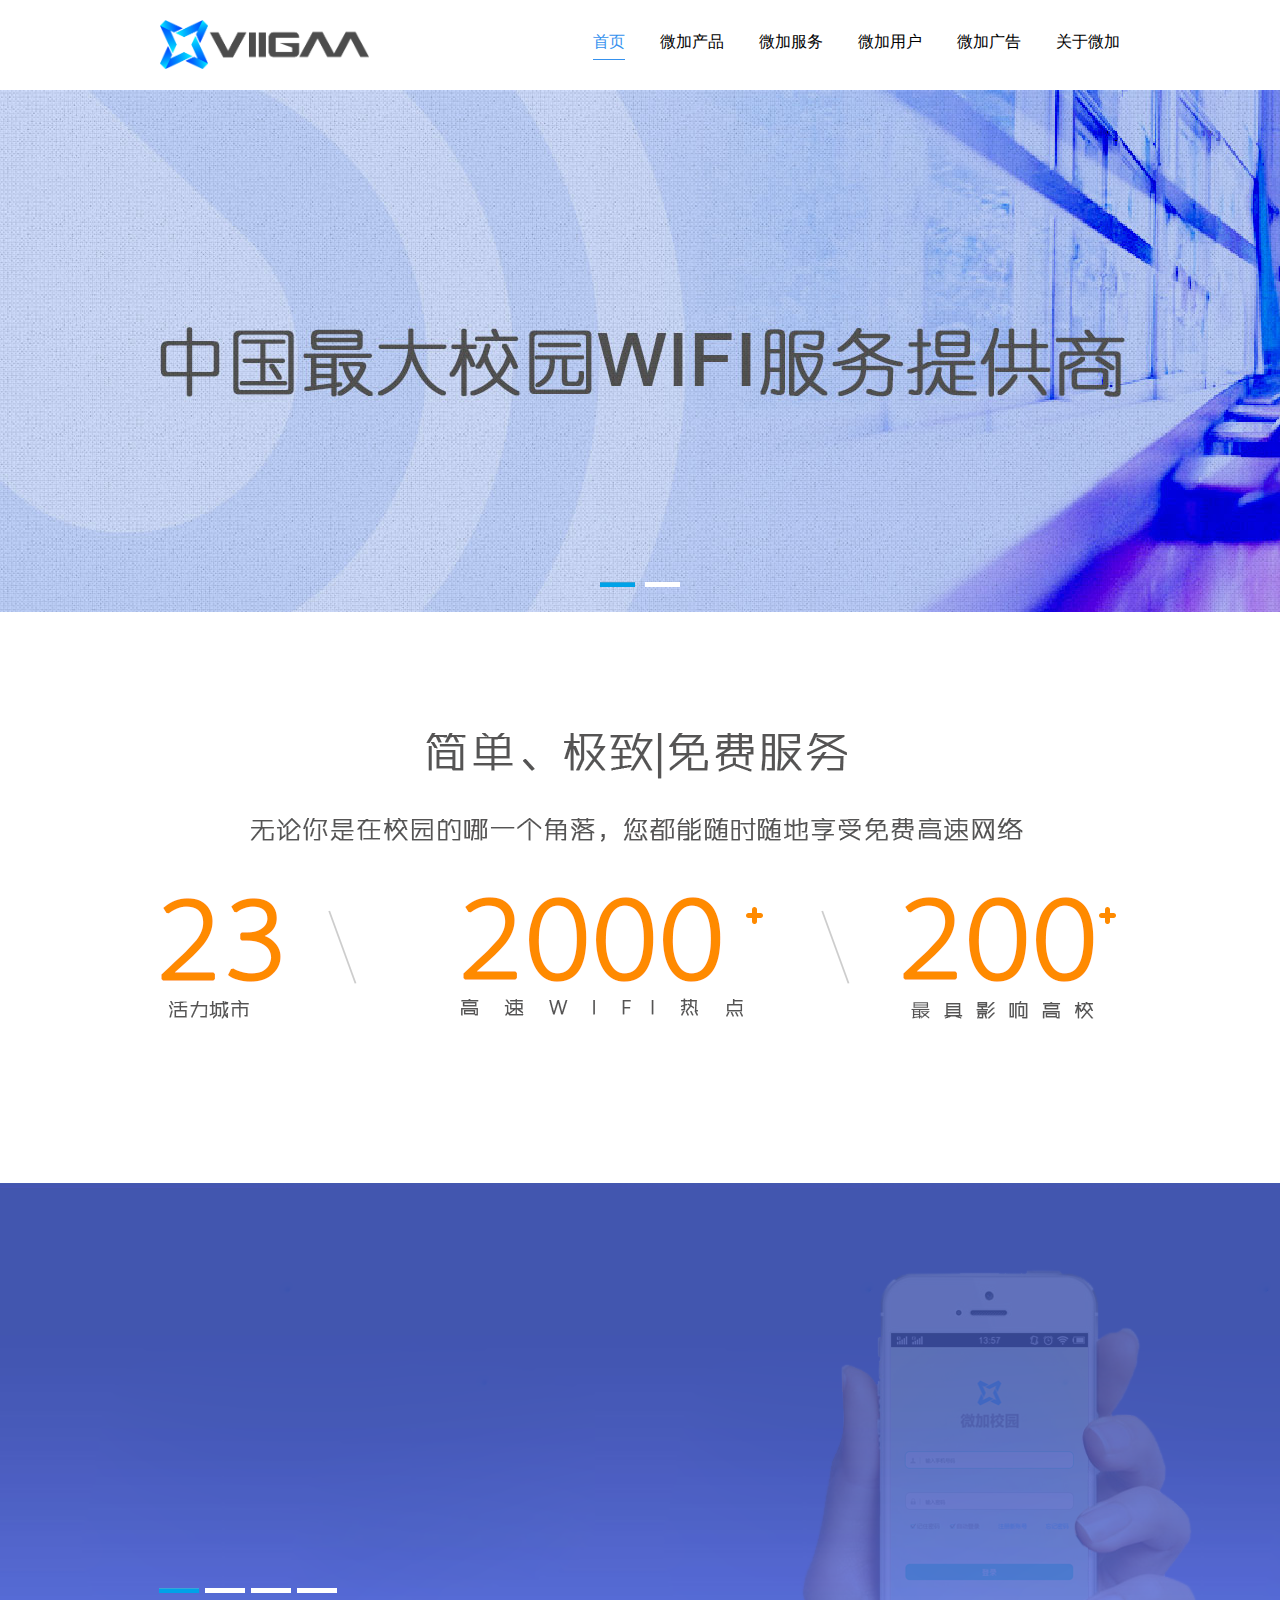
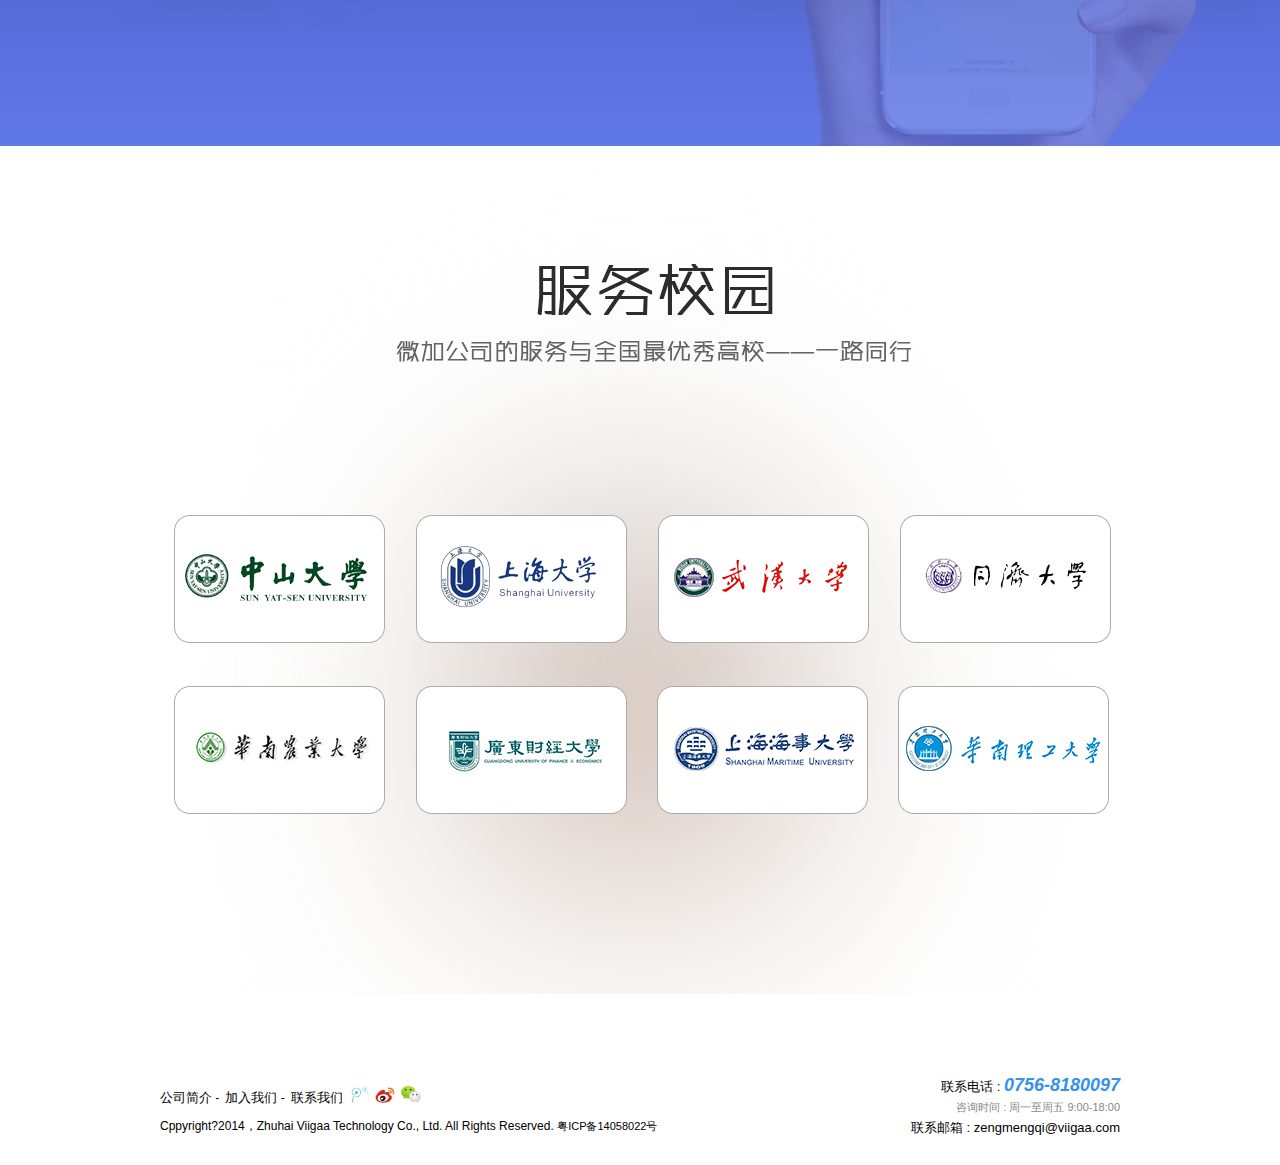
==== public/index.html @ a81bec4d "vigaa140903" ====
<!doctype html>
<!--[if lt IE 7]> <html class="ie6 oldie"> <![endif]-->
<!--[if IE 7]>    <html class="ie7 oldie"> <![endif]-->
<!--[if IE 8]>    <html class="ie8 oldie"> <![endif]-->
<!--[if gt IE 8]><!-->
<html class="">
<!--<![endif]-->
<head>
<meta charset="utf-8">
<title>珠海微加科技有限公司</title>
<link rel="shortcut icon" href="images/index/favicon.ico" type="image/x-icon">
<link href="css/css.css" media="screen" rel="stylesheet" type="text/css">
<link href="css/index.css" media="screen" rel="stylesheet" type="text/css">
<script src="js/jquery-1.8.2.min.js"></script>
<script src="js/vj.js"></script>
<script src="js/jquery.flexslider-min.js"></script>
<script type="text/javascript" src="js/jquery.DB_tabMotionBanner.min.js"></script>
</head>
<body>
<header class="myHeader">
  <div class="nav1">
    <div class="nav"> 
      <!--左边logo-->
      <div class="nav-left"><a href="index.html"><img src="images/index/logo.png" width="209" height="49"></a></div>
      <!--列表导航-->
      <div class="nav-box">
        <ul id="navlist">
          <li><a href="index.html" id="current">首页</a></li>
          <li><a href="product.html" >微加产品</a></li>
          <li><a href="service.html" >微加服务</a></li>
          <li><a href="user.html" >微加用户</a></li>
          <li><a href="ad.html" >微加广告</a></li>
          <li><a href="contact.html" >关于微加</a></li>
        </ul>
      </div>
    </div>
  </div>
</header>
<!--one slides-->
<div class="flexslider">
  <ul class="slides">
    <li style="background: url(images/index/2.jpg)  50% 0 no-repeat;"></li>
    <li style="background: url(images/index/1.jpg)  50% 0 no-repeat;"></li>
  </ul>
</div>
<div class="content-img"> <img src="images/index/2.png"/> </div>
<!--two slides-->
<div class="DB_tab25">
  <ul class="DB_bgSet">
    <li style="background:url(images/index/1_1.png)  50% 0 no-repeat;" onclick="javascript:window.location.href='product.html'" ></li>
    <li style="background:url(images/index/2_1_1.png)  50% 0 no-repeat;" onclick="javascript:window.location.href='user.html'" ></li>
    <li style="background:url(images/index/4_1.png)  50% 0 no-repeat;" onclick="javascript:window.location.href='ad.html'" ></li>
    <li style="background:url(images/index/5_1.png)  50% 0 no-repeat;" onclick="javascript:window.location.href='service.html'" ></li>
  </ul>
  <div style="width:960px; margin:0 auto;">
    <ul class="DB_imgSet">
      <li> <a href="product.html"><img class="DB_4_1" src="images/index/1_2.png"></a> <a href="product.html"><img class="DB_4_2" src="images/index/1_3.png"></a> <a href="product.html"><img class="DB_4_3" src="images/index/1_4.png"></a> <a href="product.html"><img class="DB_4_4" src="images/index/1_5.png"></a> </li>
      <li onClick="#"> <a href="user.html"><img class="DB_3_1" src="images/index/2_2.png"></a> <a href="user.html"><img class="DB_3_2" src="images/index/2_3.png"></a> <a href="user.html"><img class="DB_3_3" src="images/index/2_4.png"></a> </li>
      <li onClick="#"> <a href="ad.html"><img class="DB_2_1" src="images/index/4_3.png"></a> <a href="ad.html"><img class="DB_2_2" src="images/index/4_2.png"></a> <a href="ad.html"><img class="DB_2_3" src="images/index/4_4.png"></a> </li>
      <li onClick="#"> <a href="service.html"><img class="DB_3_1" src="images/index/5_2.png"></a> <a href="service.html"><img class="DB_3_2" src="images/index/5_3.png"></a> <a href="service.html"><img class="DB_3_3" src="images/index/5_4.png"></a> </li>
    </ul>
    <div class="DB_menuWrap">
      <ul class="DB_menuSet">
        <li><img src="images/index/btn_off.png"></li>
        <li><img src="images/index/btn_off.png"></li>
        <li><img src="images/index/btn_off.png"></li>
        <li><img src="images/index/btn_off.png"></li>
      </ul>
    </div>
  </div>
</div>
<div class="content-img" > <img src="images/index/3.png"/> </div>
<footer class="footer">
  <div class="footer-content">
    <div class="copyleft">
      <ul>
        <li><a href="company.html">公司简介</a> -</li>
        <li><a href="job.html">加入我们</a> -</li>
        <li><a href="contact.html">联系我们</a></li>
        <li><a href="http://t.qq.com/viigaa"><img src="images/index/xinlang.jpg" height="20" width="20" /></a></li>
        <li><a href="http://weibo.com/p/1006065166887967/weibo?from=page_100606&mod=TAB#place"><img src="images/index/weibo.png" height="20" width="20" /></a></li>
        <li><a onClick="f()"><img src="images/index/weixin.png" height="20" width="20" /></a>
          <div class="wxf"><img src="images/index/wxm.jpg" height="160" width="160"/><a onclick="closeBox()" class="wxm"><img src="images/index/x.png"/></a></div>
        </li>
      </ul>
      Cppyright?2014，Zhuhai Viigaa Technology Co., Ltd. All Rights Reserved. <a href="http://www.miitbeian.gov.cn/state/outPortal/loginPortal.action;jsessionid=71SYT2kS15pcp6gwGpXfKGCdkn7MpHGBmQv8GCcsw3PxTpX92hgt!-1048827770"> 粤ICP备14058022号</a> </div>
    <div class="copyright"> <span>联系电话 : <strong>0756-8180097</strong></span><font>咨询时间 : 周一至周五 9:00-18:00</font><b>联系邮箱 : zengmengqi@viigaa.com</b> </div>
  </div>
</footer>
<script type="text/javascript">
$('.DB_tab25').DB_tabMotionBanner({
	key:'b28551',
	autoRollingTime:5000,                            
	bgSpeed:500,
	motion:{
		DB_2_1:{top:50,opacity:0,speed:1000,delay:500},
		DB_2_2:{top:50,opacity:0,speed:1000,delay:1000},
		DB_2_3:{top:100,opacity:0,speed:1000,delay:1500},
		DB_3_1:{left:-50,opacity:0,speed:1000,delay:500},
		DB_3_2:{top:50,opacity:0,speed:1000,delay:1000},
		DB_3_3:{top:0,opacity:0,speed:1000,delay:1500},
		DB_4_1:{top:50,opacity:0,speed:1000,delay:500},
		DB_4_2:{top:0,opacity:0,speed:1000,delay:1000},
		DB_4_3:{top:0,opacity:0,speed:1000,delay:1500},
		DB_4_4:{top:30,opacity:0,speed:1000,delay:2000},
		DB_4_5:{top:100,opacity:0,speed:1000,delay:3000},
		end:null
	}
})
</script> 
<script src="js/html5.js"></script>
</body>
</html>
---- public/css/css.css ----
html {
	overflow-x: hidden;
}
/* IE 6 不支持最大宽度，因此默认为 100% 宽度 */
.ie6 img {
	width: 100%;
}
ul, li {
	padding: 0;
	margin: 0;
	list-style-type: none;
	text-transform: capitalize;
}
a {
	text-decoration: none;
}
img {
	border: 0;
}
body {
	font: 15px/41px 微软雅黑;
	padding: 0;
	margin: 0;
}
/*-------------------------------------------------头部导航CSS---------------------------------------------------------*/
.nav_fixed {
	position: fixed;
	top: 0px;
}
.fixedNav {
	position: fixed;
	top: 0px;
	left: 0px;
	width: 100%;
	z-index: 100000;
	_position: absolute;
 _top:expression(eval(document.documentElement.scrollTop));
}
.myHeader {
	display: block;
	font-size: 0;
	margin: 0 auto;
	z-index: 3;
	height: 90px;
}
.nav1 {
	background: #fff;
	box-shadow: 0 0 6px rgba(0, 0, 0, 0.2);
	width: 100%;
	height: 90px;
}
.nav {
	width: 960px;
	margin: 0 auto;
	padding-top: 20px;
}
/*左边logoCSS*/
.nav-left {
	float: left;
	width: 33%;
	height: 50px;
}
/*列表导航CSS*/
.nav-box {
	float: right;
}
#navlist ul, #navlist li {
	display: inline;
	list-style-type: none;
}
#navlist li {
	padding: 15px 0 10px 35px;
	float: left;
	font-size: 0px;
}
#navlist a:link, #navlist a:visited {
	float: left;
	line-height: 14px;
	color: #000;
	padding-bottom: 11px;
	font-size: 16px;
}
#navlist a:link#current, #navlist a:visited#current, #navlist a:hover {
	border-bottom: 1px solid #3591ee;
	padding-bottom: 10px;
	background: transparent;
	color: #3591ee;
}
#navlist a:hover {
	color: #3591ee;
}
/*---------------------------------------------------contentCSS---------------------------------------------------------*/
.content-vj {
	width: 100%;
	border-bottom: 1px solid #f2f2f2;
	height: 44px;
	margin-top: 35px;
}
.content-vj ul {
	margin: 0 auto;
	width: 960px;
}
.content-vj ul li {
	width: 43%;
	text-align: center;
	float: left;
	font-size: 18px;
}
.content-vj ul li span {
	padding-bottom: 10px;
}
.content-vj ul li span a {
	color: #7f7f7f;
}
.p1 span {
	border-bottom: 2px solid #3591ee;
}
.p2 span {
	border-bottom: 2px solid #ff8a00;
}
.p3 span {
	border-bottom: 2px solid #37b4f2;
}
.p4 span {
	border-bottom: 2px solid #55c54d;
}
.p5 span {
	border-bottom: 2px solid #2bd4cf;
}
.content-font {
	width: 720px;
	margin: 0 auto;
	padding: 25px 60px 0;
}
.content-font p {
	font-size: 16px;
	text-align: justify;
	text-indent: 2em;
}
.content-img {
	margin: 0 auto;
	width: 960px;
	font-size: 0;
}
.content-img1 {
	margin: 0 auto;
	width: 100%;
	height: 520px;
}
.content-img2 {
	width: 960px;
	margin: 0 auto;
}
.content-img2 img {
	position: absolute;
}
.c1 {
	background: url(../images/vj/pro3.png);
}
.c2 {
	margin-bottom: 40px;
	;
	margin-top: 40px;
}
.c3 {
	background: url(../images/vj/pro5.png);
}
.c4 {
	background: url(../images/vj/pro7.png);
}
.c5 {
	background-color: #67078f;
}
.c6 {
	margin-bottom: 40px;
}
.c7 {
	background: url(../images/vj/sev3.png);
}
.c8 {
	background-color: #fff;
	margin-top: 40px;
}
.c9 {
	background-color: #0c7021;
}
.c12 {
	background: #d80100;
}
.c13 {
	background: url(../images/vj/ad2.png);
}
.c14 {
	background: url(../images/vj/ad4.png);
	margin-top: 40px;
}
.c15 {
	background: url(../images/vj/ad6.png);
}
.c16 {
	background: url(../images/vj/vj.png);
	height: 478px;
}
/*---------------------------------------------------尾部CSS---------------------------------------------------------*/
.footer {
	width: 960px;
	margin: 0 auto;
	margin-top: 40px;
	clear: both;
	font-size: 0;
}
.footer-content {
	width: 960px;
	margin: 0 auto;
	padding-top: 30px;
	height: 80px;
}
.copyleft {
	width: 60%;
	float: left;
	font-size: 12px;
	line-height: 25px;
}
.copyleft ul {
	float: left;
	width: 100%;
}
.copyleft ul li {
	float: left;
	padding-right: 6px;
}
.copyleft ul li a {
	color: #000;
	font-size: 13px;
}
.copyleft a {
	color: #000;
	font-size: 11px;
}
.copyright {
	float: right;
	width: 35%;
}
.copyright span {
	float: right;
	font-size: 13px;
	line-height: 0;
}
.copyright font {
	color: #888;
	float: right;
	font-size: 11px;
}
.copyright strong {
	color: #3591ee;
	font-size: 18px;
	font-style: italic;
}
.copyright b {
	float: right;
	font-size: 13px;
	font-weight: normal;
	line-height: 0;
}
.wxf {
	background: none repeat scroll 0 0 #fff;
	border: 1px solid #b8b8b8;
	font-size: 0;
	height: 162px;
	margin-left: 23px;
	margin-top: -185px;
	position: absolute;
	width: 161px;
	display: none;
	padding: 5px;
}
.wxf img {
	position: absolute;
	float: right;
}
.wxm {
	float: right;
	margin-right: 11px;
}
---- public/css/index.css ----
body,h1,span,h3,h4,h5,h6,blockquote,p,pre,dl,dd,menu,ol,ul,caption,th,td,form,fieldset,legend,input,button,textarea,address{margin:0;padding:0}
h1,span,h3,h4,h5,h6{font-size:100%}
menu,ol,ul{list-style:none}
html,body{width:100%;height:100%;font-family:"微软雅黑","宋体","黑体",Arial;}
a{text-decoration:none}
* { margin: 0; padding: 0;}
.flexslider { position: relative; height: 522px;margin: 0 auto; clear:both; width:100%;}
.slides { position: relative; z-index: 1;}
.slides li { height: 522px;margin: 0 auto; width:100%;}
.flex-control-nav { position: absolute; bottom: 10px; z-index: 2; width: 100%; text-align: center;}
.flex-control-nav li { display: inline-block; width: 35px; height: 14px; margin: 0 5px; *display: inline; zoom: 1;}
.flex-control-nav a { display: inline-block; width: 35px; height: 5px; line-height: 60px; overflow: hidden; background: url(../images/index/btn.png) right 0 no-repeat;
 cursor: pointer;}
.flex-control-nav .flex-active { background-position: 0 0;}

/**/
ul,li{list-style:none;margin:0;padding:0}
.DB_tab25 {width:100%;height:563px;position:relative;overflow:hidden;cursor:pointer; margin:0 auto;}
.DB_tab25 .DB_bgSet{position:relative;}
.DB_tab25 .DB_bgSet li{position:absolute;width:100%;height:563px;display:none;}
.DB_tab25 .DB_imgSet{position:absolute;width:988px;left:50%;margin-left:-500px;}
.DB_tab25 .DB_imgSet .DB_1_1{position:relative;left:0;top:100px;}
.DB_tab25 .DB_imgSet .DB_1_2{position:absolute;left:10px;top:200px}
.DB_tab25 .DB_imgSet .DB_1_3{position:absolute;left:0px;top:130px;}

.DB_tab25 .DB_imgSet .DB_2_1{position:relative;left:0px;top:100px;}
.DB_tab25 .DB_imgSet .DB_2_2{position:relative;left:5px;top:160px;}
.DB_tab25 .DB_imgSet .DB_2_3{position:relative;left:12px;top:170px;}

.DB_tab25 .DB_imgSet .DB_3_1{position:relative;left:1px;top:100px;}
.DB_tab25 .DB_imgSet .DB_3_2{position:relative;left:1px;top:160px;}
.DB_tab25 .DB_imgSet .DB_3_3{position:relative;left:11px;top:170px;}

.DB_tab25 .DB_imgSet .DB_4_1{position:relative;left:600px;top:0px;}
.DB_tab25 .DB_imgSet .DB_4_2{position:absolute;left:0;top:100px;}
.DB_tab25 .DB_imgSet .DB_4_3{position:absolute;left:-2px;top:200px;}
.DB_tab25 .DB_imgSet .DB_4_4{position:absolute;left:10px;top:275px;}
.DB_tab25 .DB_imgSet .DB_4_5{position:absolute;left:770px;top:0px}
.DB_tab25 .DB_menuWrap{position:absolute;width:960px;}
.DB_tab25 .DB_menuWrap .DB_menuSet{ font-size: 0;  left:-4px;position: absolute; top: 390px; width: 100%;}
.DB_tab25 .DB_menuWrap .DB_menuSet li{cursor:pointer;margin:0 3px;display:inline;}
.DB_tab25 .DB_prev{position:absolute;left:-100px;top:170px;cursor:pointer;display:none}
.DB_tab25 .DB_next{position:absolute;right:-100px;top:170px;cursor:pointer;display:none}
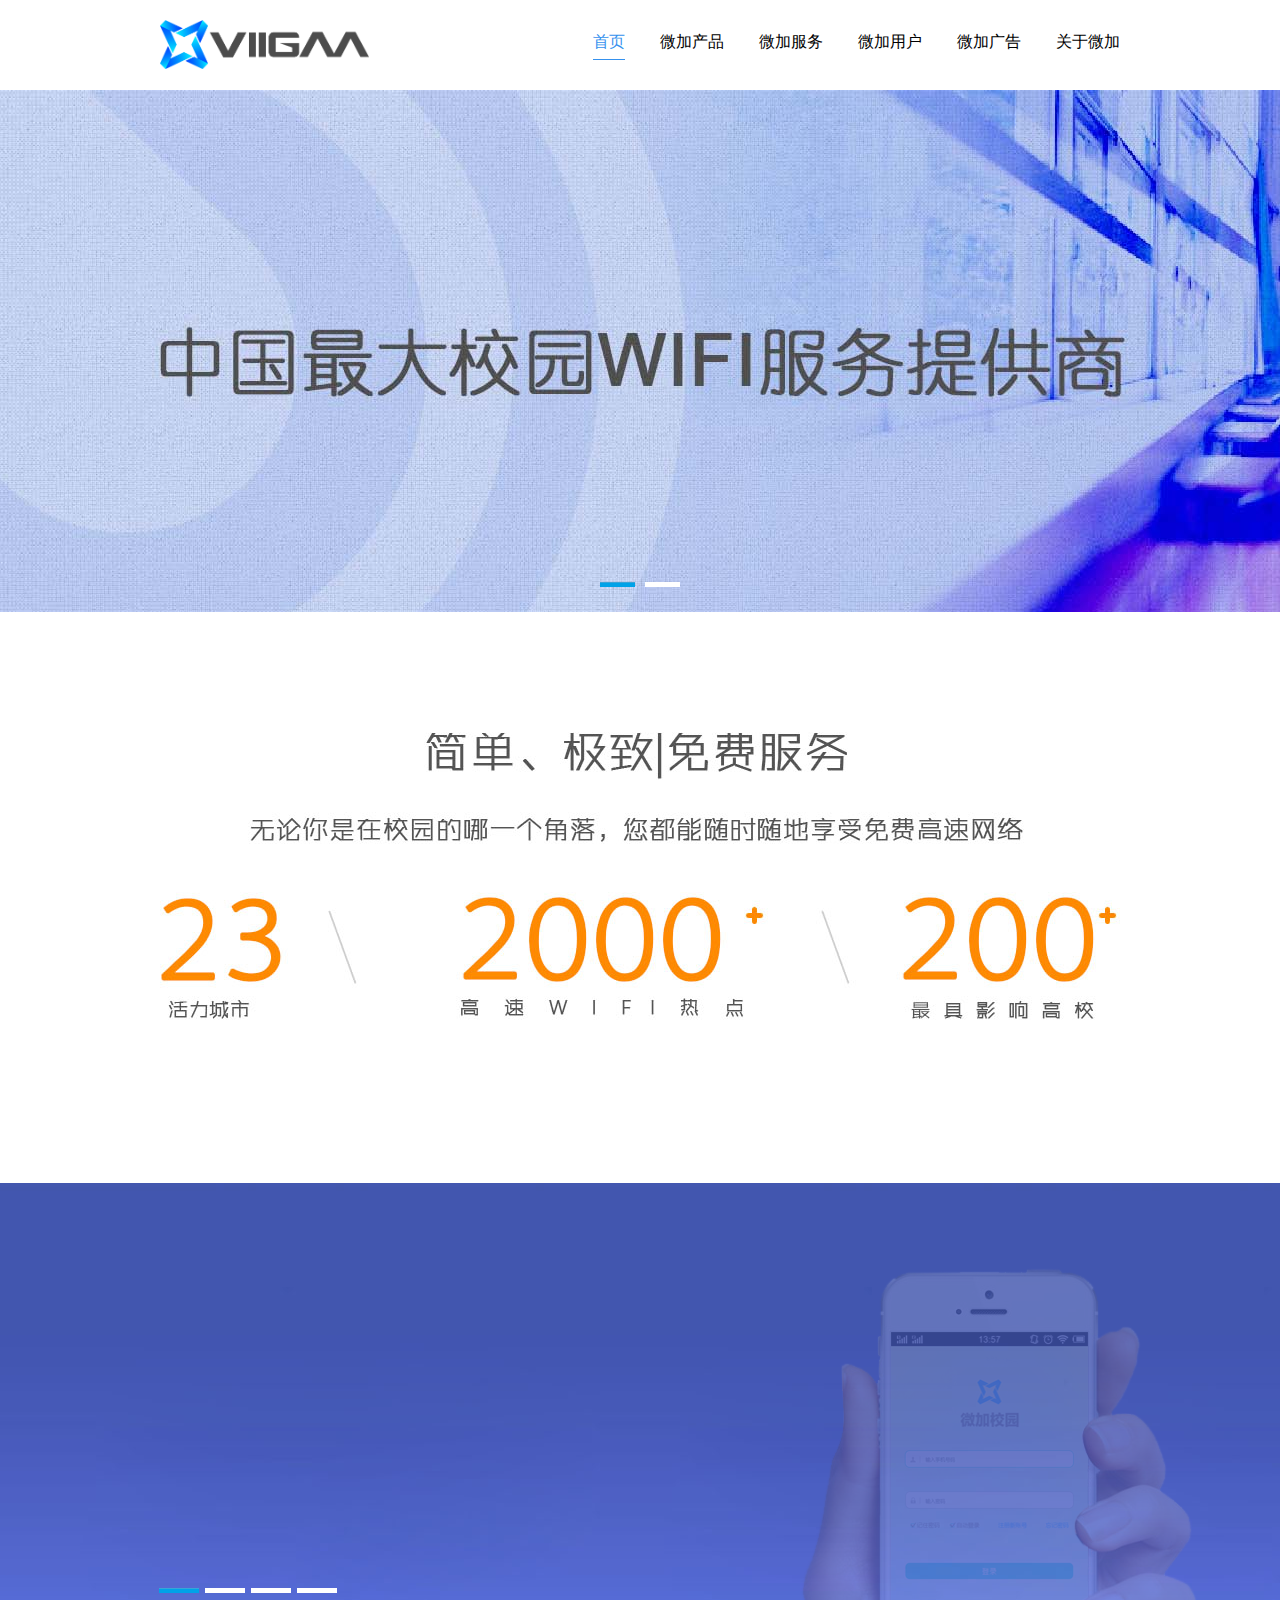
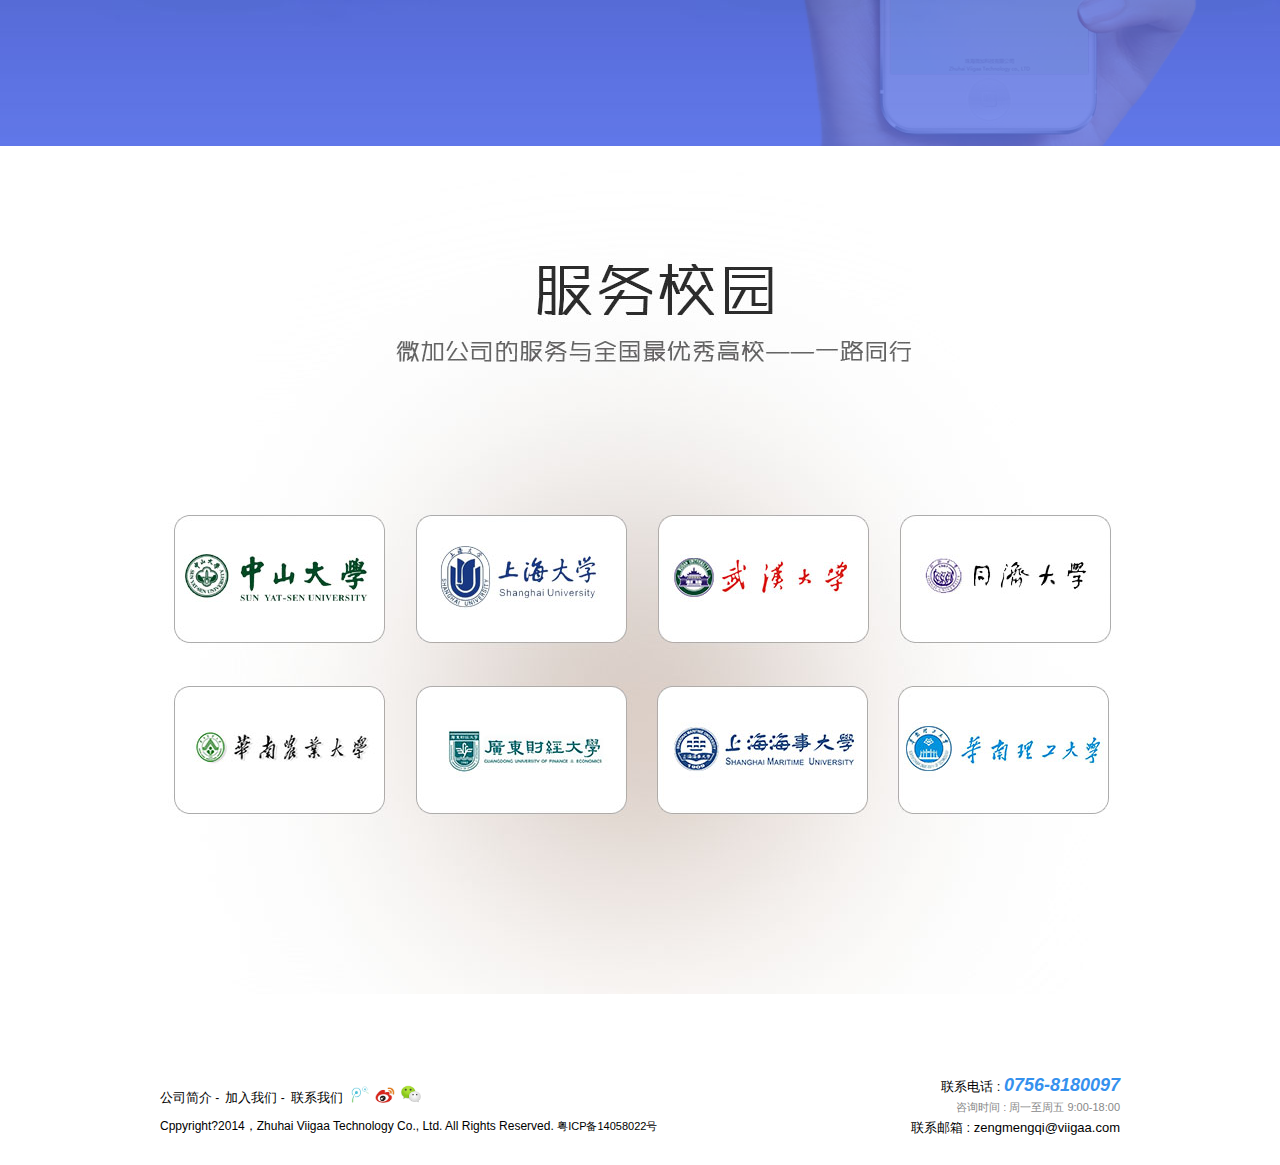
==== commit 4deaa63b: "viigaa140903-2" ====
--- a/public/index.html
+++ b/public/index.html
@@ -43,14 +43,14 @@
     <li style="background: url(images/index/1.jpg)  50% 0 no-repeat;"></li>
   </ul>
 </div>
-<div class="content-img"> <img src="images/index/2.png"/> </div>
+<div class="content-img"> <img src="images/index/2r.jpg"/> </div>
 <!--two slides-->
 <div class="DB_tab25">
   <ul class="DB_bgSet">
-    <li style="background:url(images/index/1_1.png)  50% 0 no-repeat;" onclick="javascript:window.location.href='product.html'" ></li>
-    <li style="background:url(images/index/2_1_1.png)  50% 0 no-repeat;" onclick="javascript:window.location.href='user.html'" ></li>
-    <li style="background:url(images/index/4_1.png)  50% 0 no-repeat;" onclick="javascript:window.location.href='ad.html'" ></li>
-    <li style="background:url(images/index/5_1.png)  50% 0 no-repeat;" onclick="javascript:window.location.href='service.html'" ></li>
+    <li style="background:url(images/index/1_1.jpg)  50% 0 no-repeat;" onclick="javascript:window.location.href='product.html'" ></li>
+    <li style="background:url(images/index/2_1_1.jpg)  50% 0 no-repeat;" onclick="javascript:window.location.href='user.html'" ></li>
+    <li style="background:url(images/index/4_1.jpg)  50% 0 no-repeat;" onclick="javascript:window.location.href='ad.html'" ></li>
+    <li style="background:url(images/index/5_1.jpg)  50% 0 no-repeat;" onclick="javascript:window.location.href='service.html'" ></li>
   </ul>
   <div style="width:960px; margin:0 auto;">
     <ul class="DB_imgSet">
@@ -69,7 +69,7 @@
     </div>
   </div>
 </div>
-<div class="content-img" > <img src="images/index/3.png"/> </div>
+<div class="content-img" > <img src="images/index/3.jpg"/> </div>
 <footer class="footer">
   <div class="footer-content">
     <div class="copyleft">
--- a/public/css/css.css
+++ b/public/css/css.css
@@ -155,15 +155,14 @@
 	position: absolute;
 }
 .c1 {
-	background: url(../images/vj/pro3.png);
+	background: url(../images/vj/pro3.jpg);
 }
 .c2 {
 	margin-bottom: 40px;
-	;
 	margin-top: 40px;
 }
 .c3 {
-	background: url(../images/vj/pro5.png);
+	background: url(../images/vj/pro5.jpg);
 }
 .c4 {
 	background: url(../images/vj/pro7.png);
@@ -175,7 +174,8 @@
 	margin-bottom: 40px;
 }
 .c7 {
-	background: url(../images/vj/sev3.png);
+	1background: url(../images/vj/sev3.png);
+	background-color:#fcfcfc;
 }
 .c8 {
 	background-color: #fff;
@@ -188,14 +188,16 @@
 	background: #d80100;
 }
 .c13 {
-	background: url(../images/vj/ad2.png);
+	background: url(../images/vj/ad2.jpg);
 }
 .c14 {
+	1background-color:#c8c7cc;
 	background: url(../images/vj/ad4.png);
 	margin-top: 40px;
+	width:100%;
 }
 .c15 {
-	background: url(../images/vj/ad6.png);
+	background: url(../images/vj/ad6.jpg);
 }
 .c16 {
 	background: url(../images/vj/vj.png);
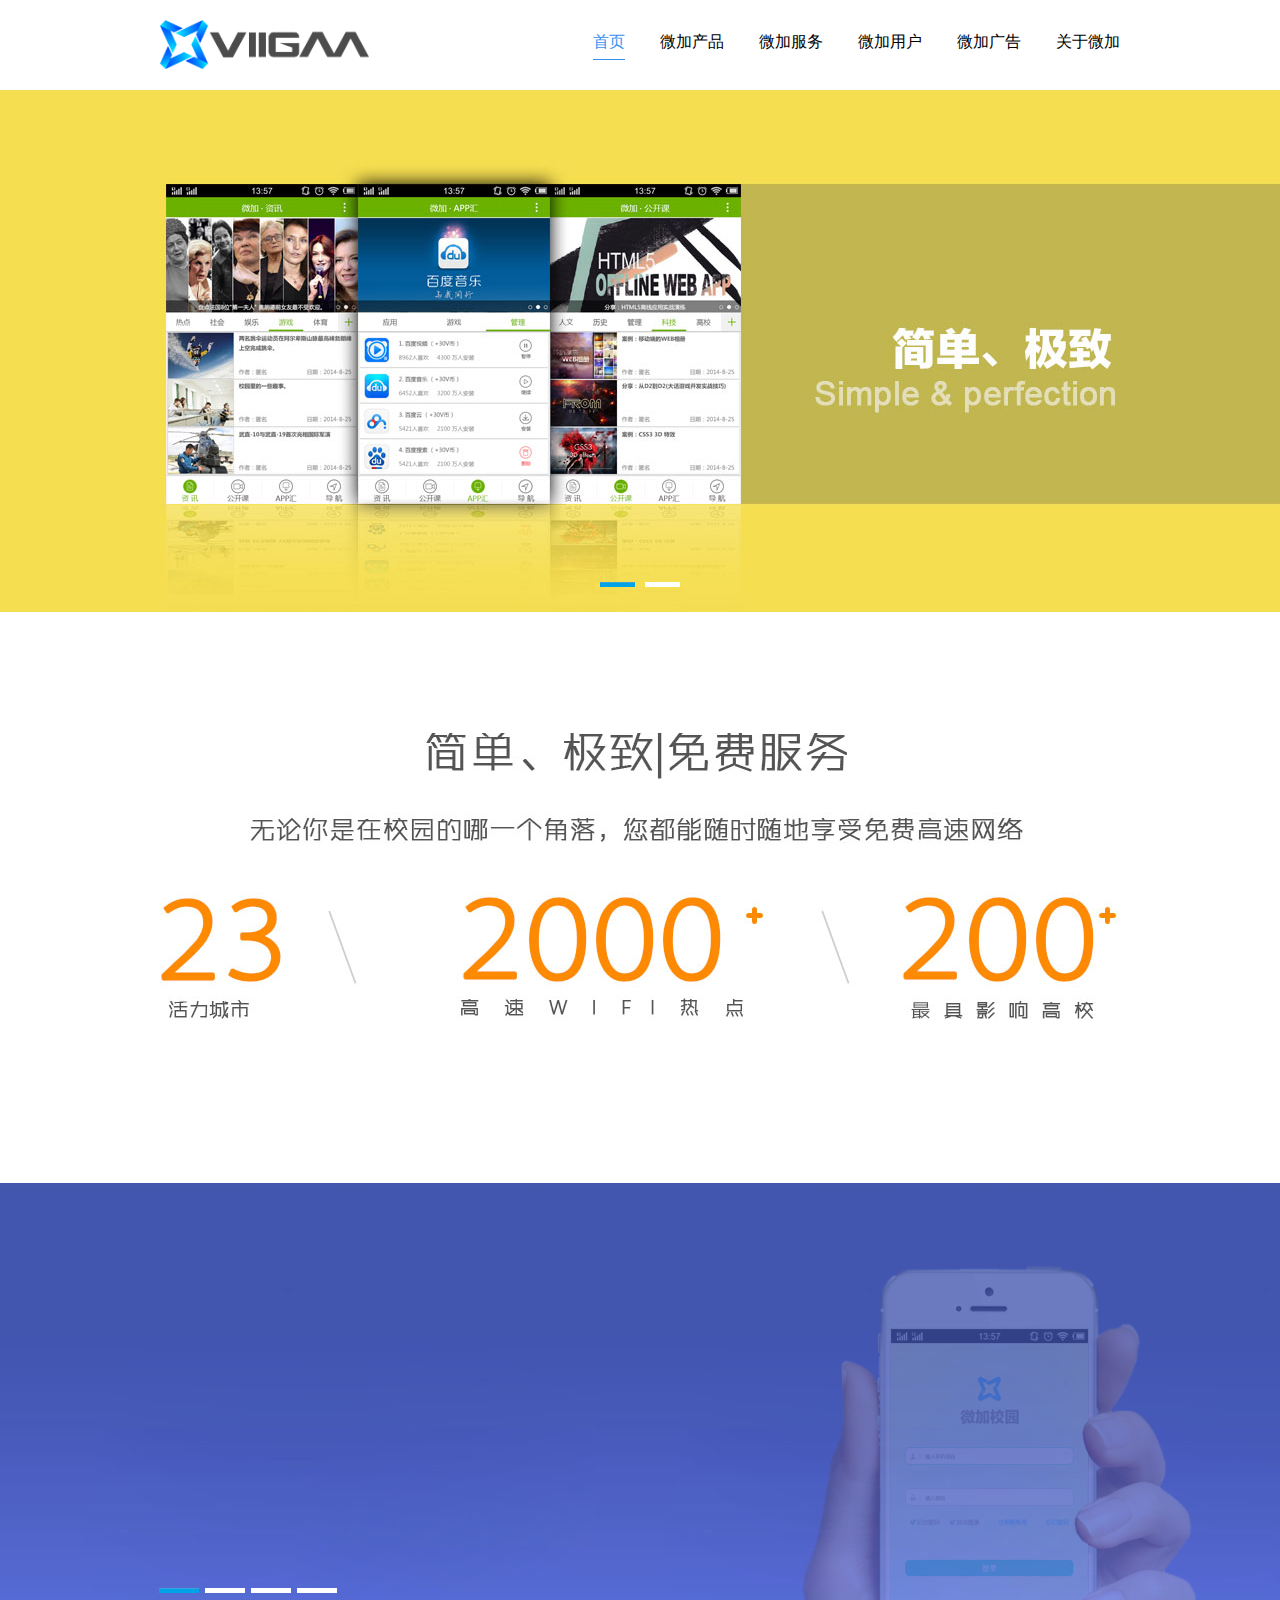
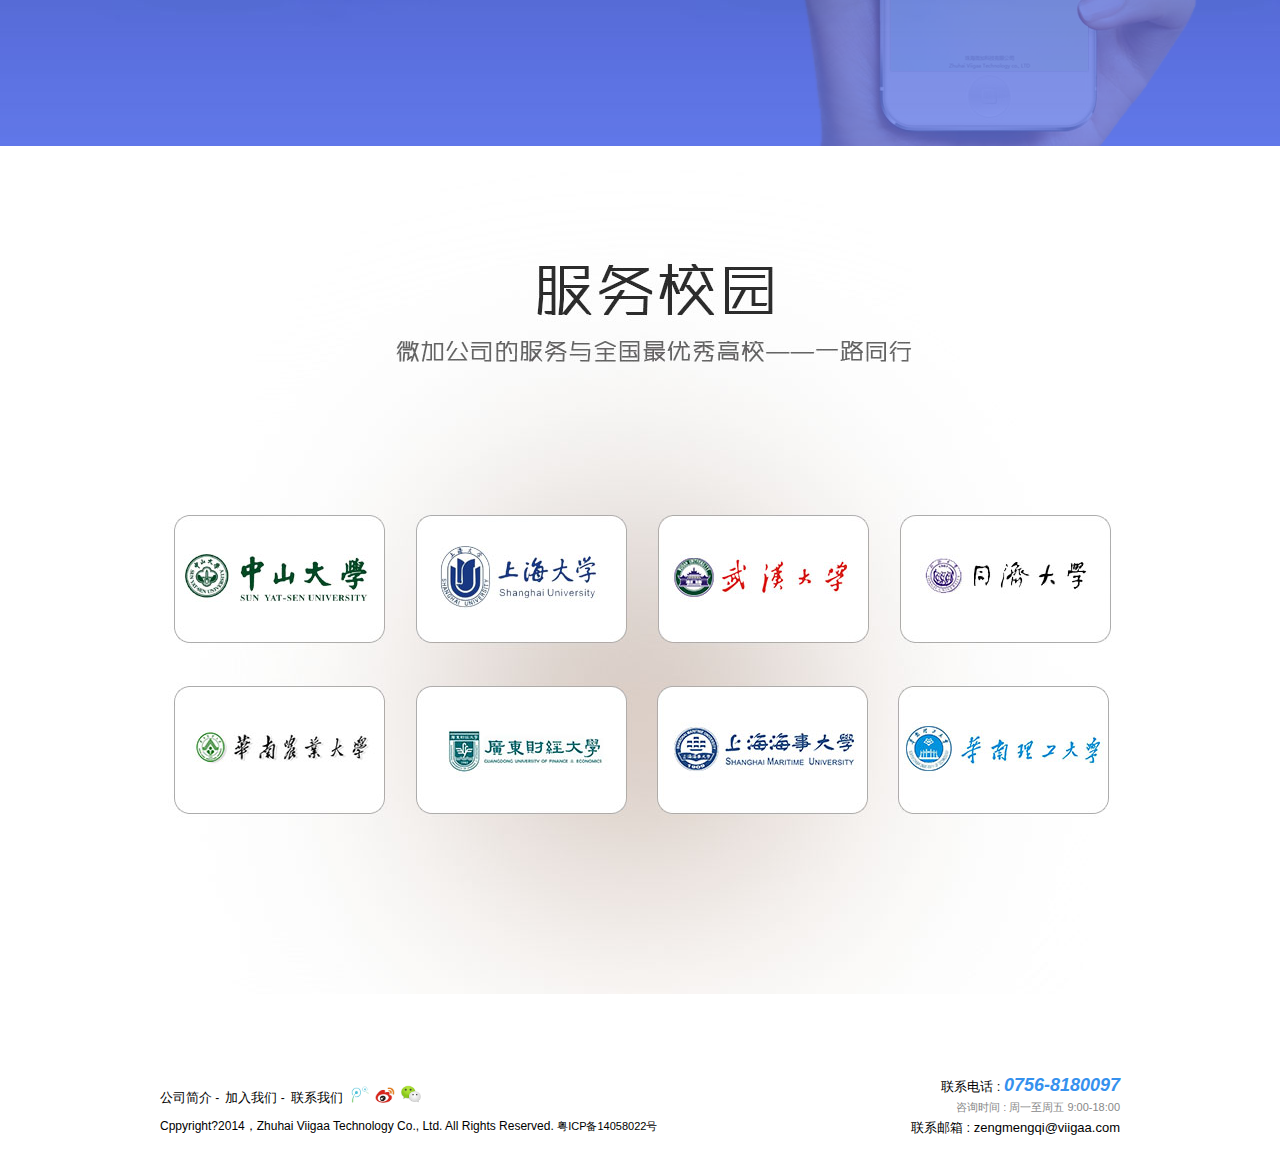
==== commit e80247a1: "update-index" ====
--- a/public/index.html
+++ b/public/index.html
@@ -39,8 +39,8 @@
 <!--one slides-->
 <div class="flexslider">
   <ul class="slides">
+    <li style="background: url(images/index/1.jpg)  50% 0 no-repeat;"></li>
     <li style="background: url(images/index/2.jpg)  50% 0 no-repeat;"></li>
-    <li style="background: url(images/index/1.jpg)  50% 0 no-repeat;"></li>
   </ul>
 </div>
 <div class="content-img"> <img src="images/index/2r.jpg"/> </div>
--- a/public/css/css.css
+++ b/public/css/css.css
@@ -168,7 +168,7 @@
 	background: url(../images/vj/pro7.png);
 }
 .c5 {
-	background-color: #67078f;
+	background: url(../images/vj/sev1_1.jpg);
 }
 .c6 {
 	margin-bottom: 40px;
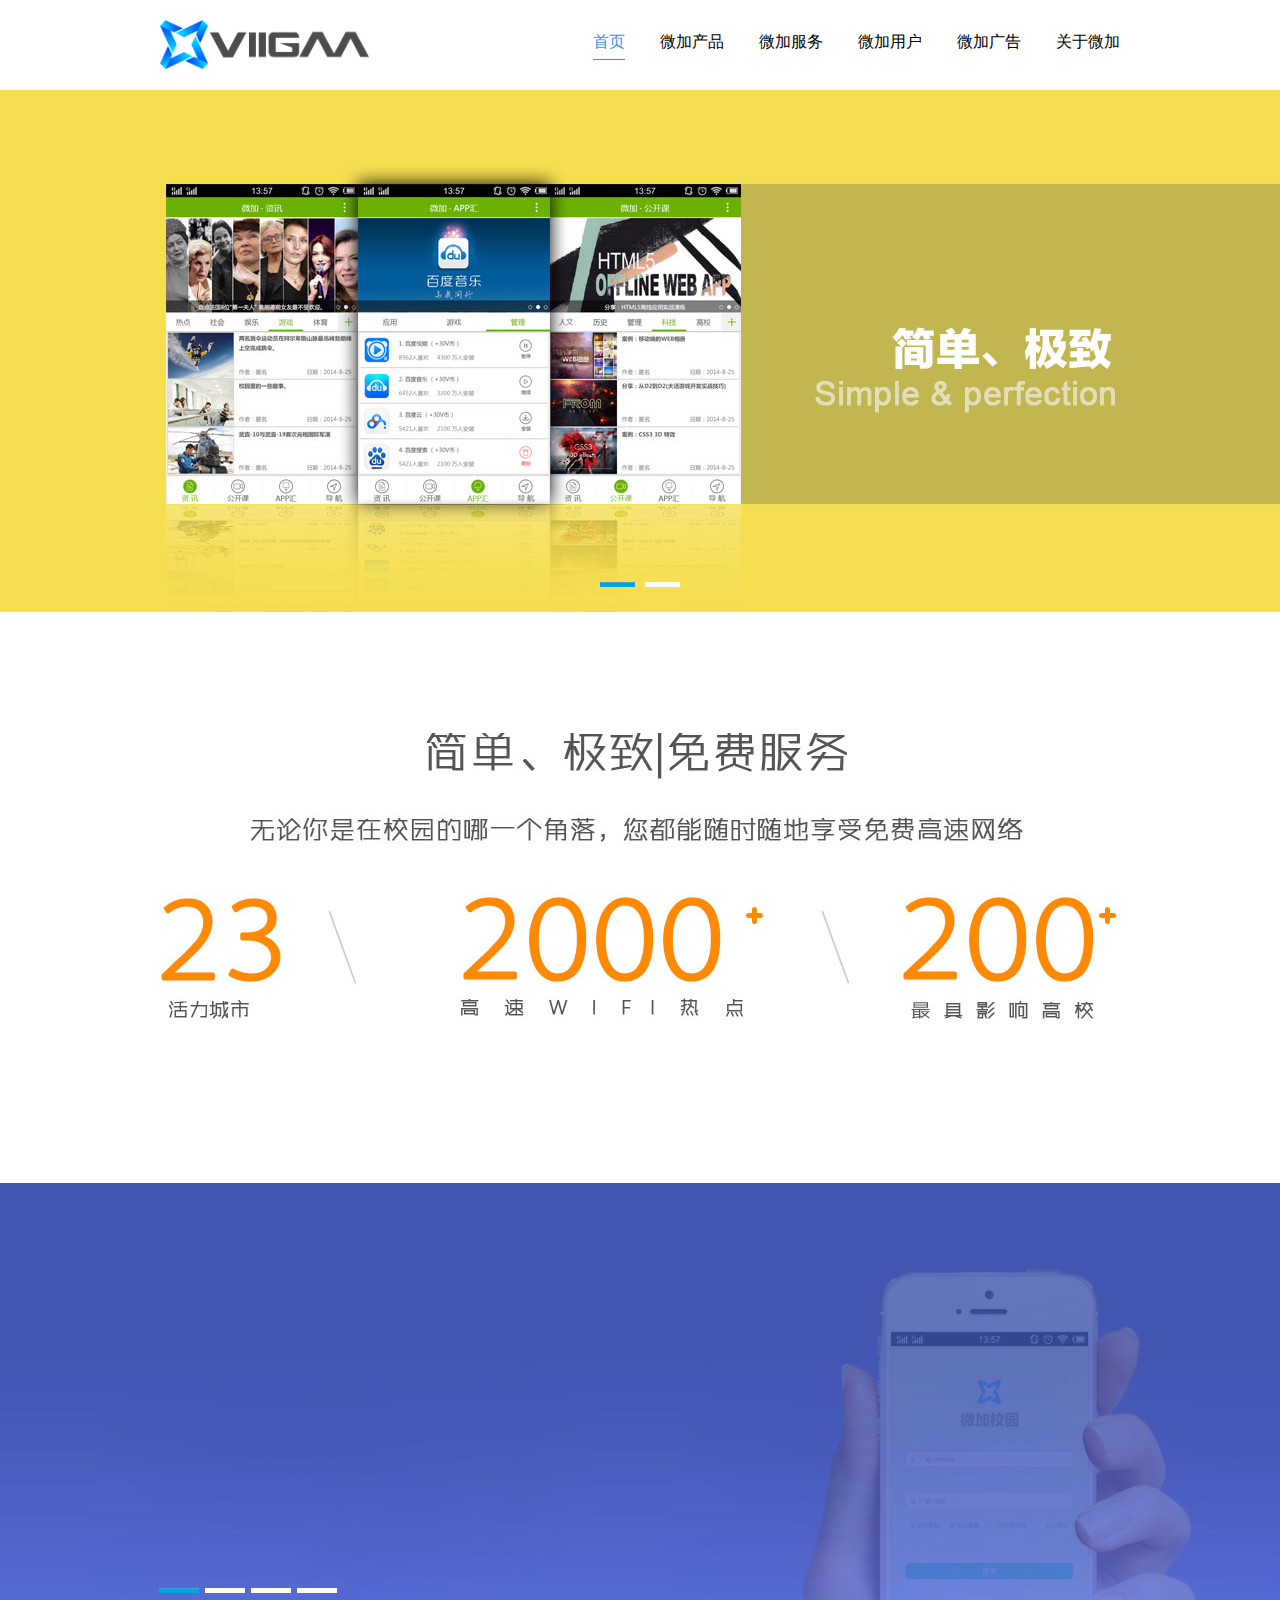
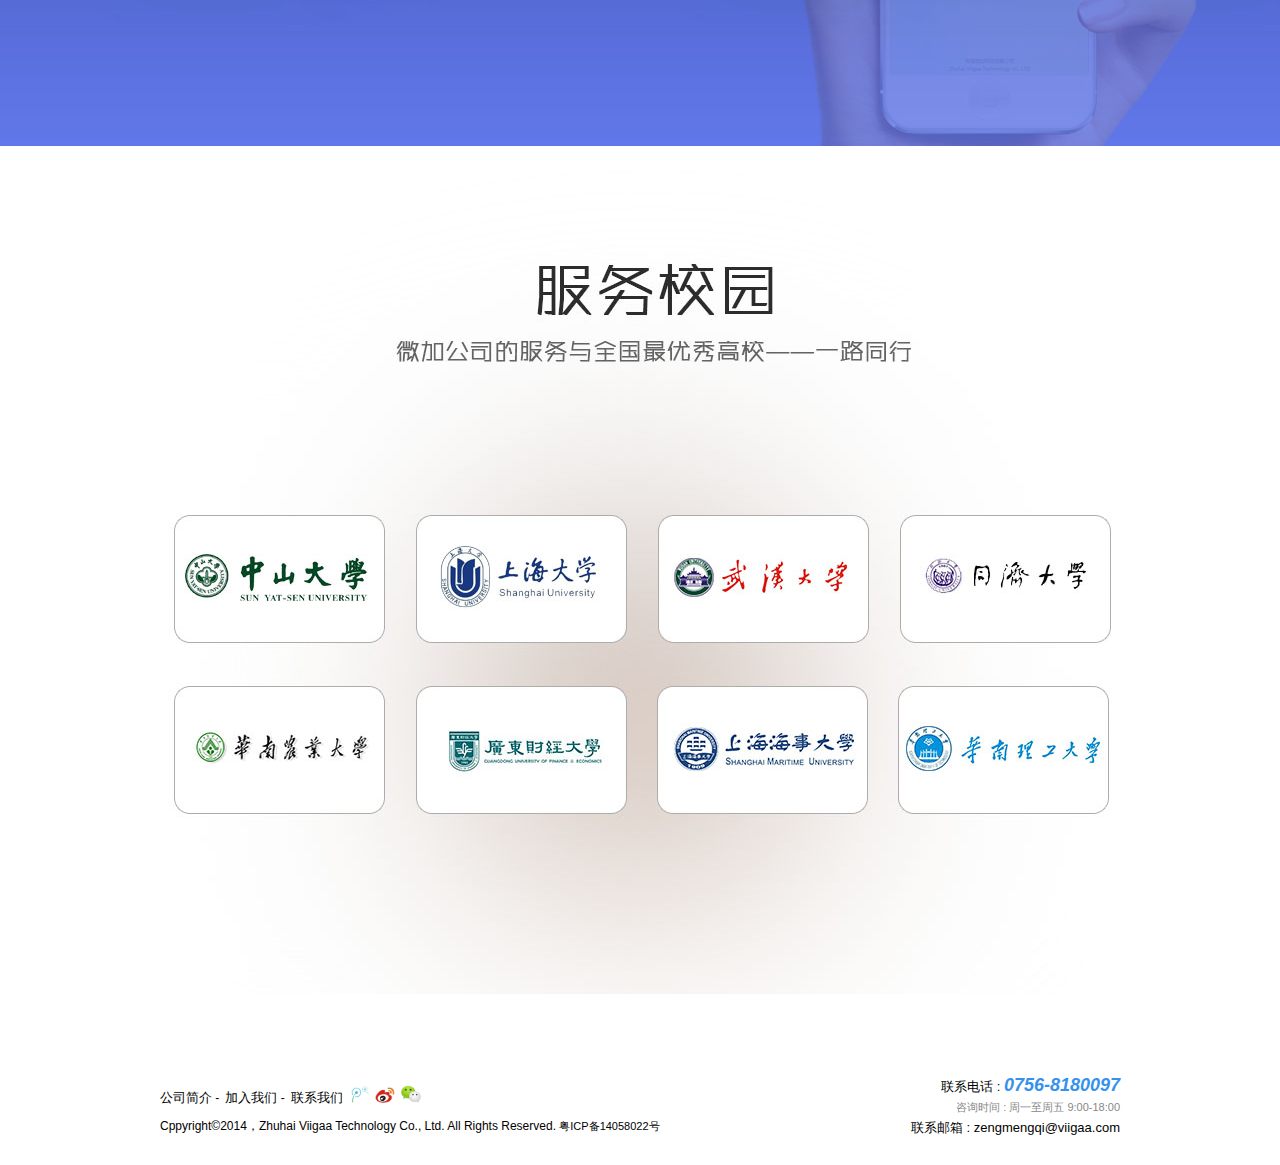
==== commit 5c6da784: "index-update2" ====
--- a/public/index.html
+++ b/public/index.html
@@ -83,7 +83,7 @@
           <div class="wxf"><img src="images/index/wxm.jpg" height="160" width="160"/><a onclick="closeBox()" class="wxm"><img src="images/index/x.png"/></a></div>
         </li>
       </ul>
-      Cppyright?2014，Zhuhai Viigaa Technology Co., Ltd. All Rights Reserved. <a href="http://www.miitbeian.gov.cn/state/outPortal/loginPortal.action;jsessionid=71SYT2kS15pcp6gwGpXfKGCdkn7MpHGBmQv8GCcsw3PxTpX92hgt!-1048827770"> 粤ICP备14058022号</a> </div>
+      Cppyright©2014，Zhuhai Viigaa Technology Co., Ltd. All Rights Reserved. <a href="http://www.miitbeian.gov.cn/state/outPortal/loginPortal.action;jsessionid=71SYT2kS15pcp6gwGpXfKGCdkn7MpHGBmQv8GCcsw3PxTpX92hgt!-1048827770"> 粤ICP备14058022号</a> </div>
     <div class="copyright"> <span>联系电话 : <strong>0756-8180097</strong></span><font>咨询时间 : 周一至周五 9:00-18:00</font><b>联系邮箱 : zengmengqi@viigaa.com</b> </div>
   </div>
 </footer>
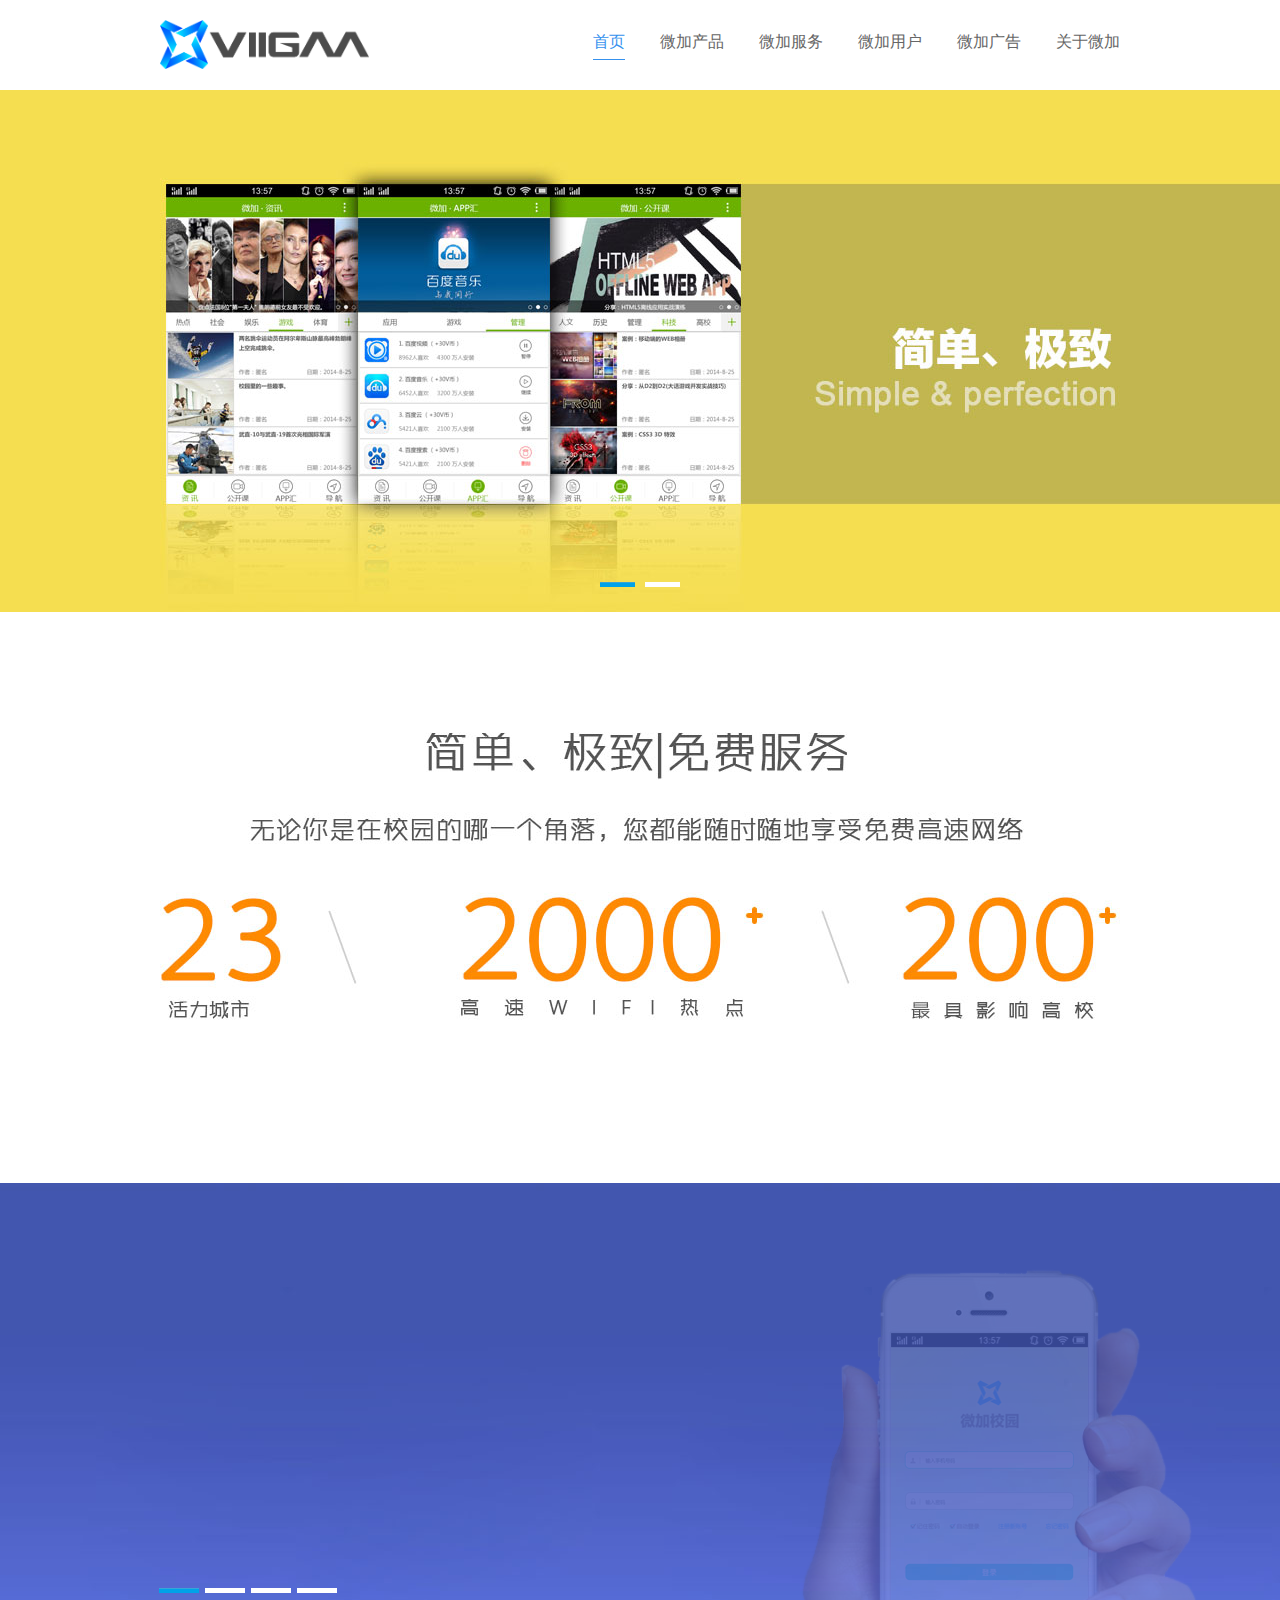
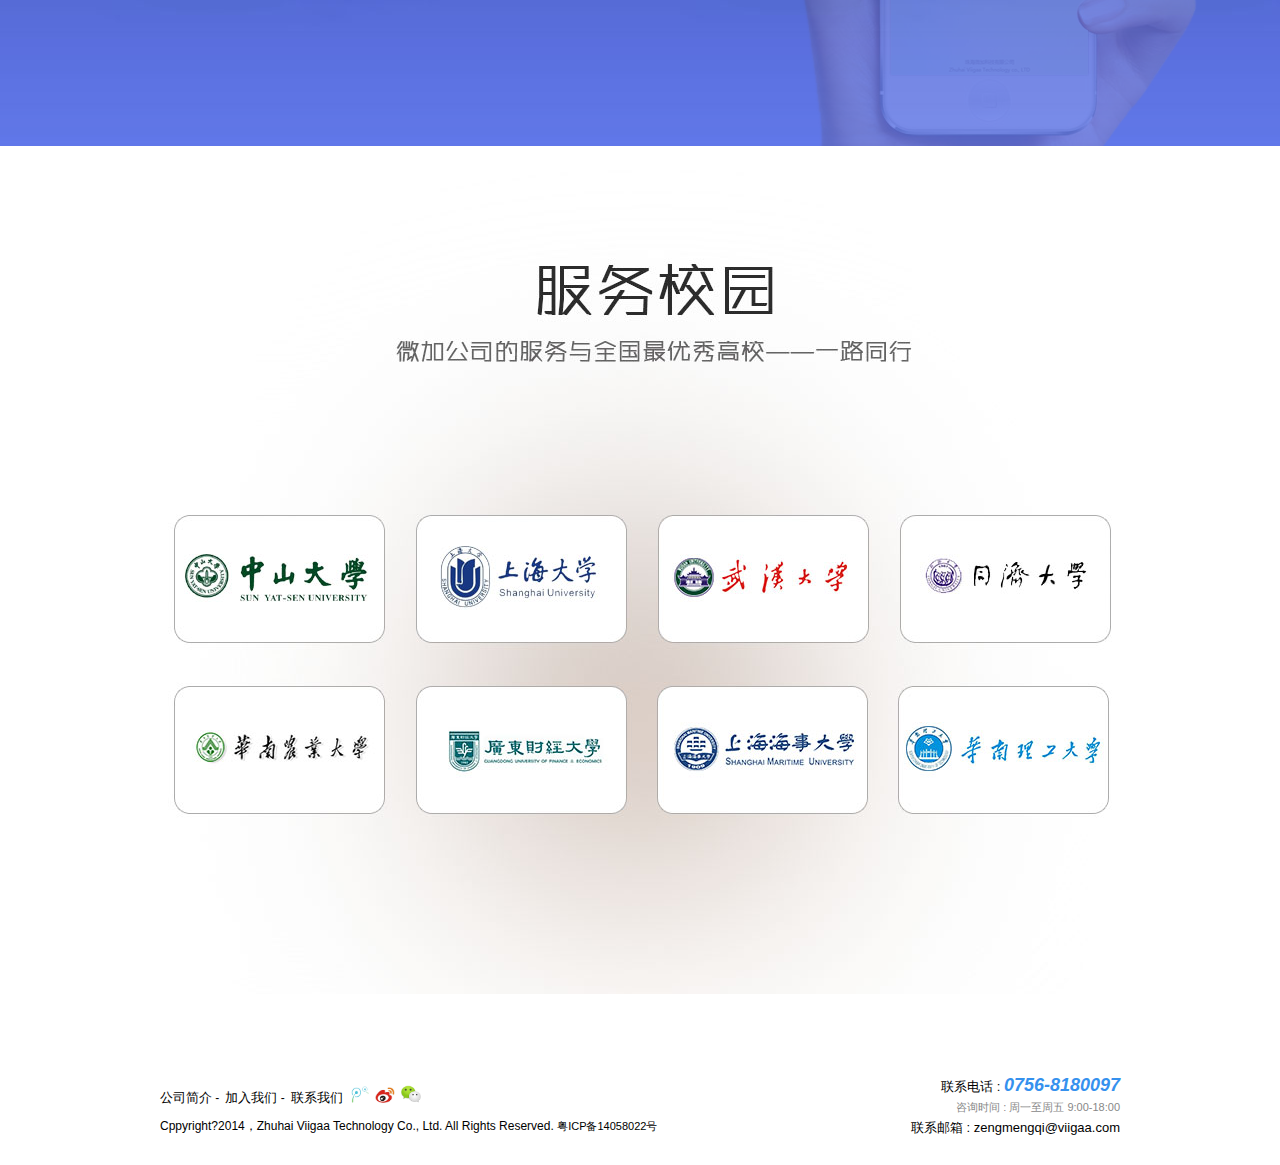
==== commit 8e6c8d26: "viigaa140909" ====
--- a/public/index.html
+++ b/public/index.html
@@ -15,6 +15,10 @@
 <script src="js/vj.js"></script>
 <script src="js/jquery.flexslider-min.js"></script>
 <script type="text/javascript" src="js/jquery.DB_tabMotionBanner.min.js"></script>
+<script type="text/javascript">
+var _bdhmProtocol = (("https:" == document.location.protocol) ? " https://" : " http://");
+document.write(unescape("%3Cscript src='" + _bdhmProtocol + "hm.baidu.com/h.js%3F3d590e3f448f04094f830b14ea1b41f3' type='text/javascript'%3E%3C/script%3E"));
+</script>
 </head>
 <body>
 <header class="myHeader">
@@ -83,7 +87,7 @@
           <div class="wxf"><img src="images/index/wxm.jpg" height="160" width="160"/><a onclick="closeBox()" class="wxm"><img src="images/index/x.png"/></a></div>
         </li>
       </ul>
-      Cppyright©2014，Zhuhai Viigaa Technology Co., Ltd. All Rights Reserved. <a href="http://www.miitbeian.gov.cn/state/outPortal/loginPortal.action;jsessionid=71SYT2kS15pcp6gwGpXfKGCdkn7MpHGBmQv8GCcsw3PxTpX92hgt!-1048827770"> 粤ICP备14058022号</a> </div>
+      Cppyright?2014，Zhuhai Viigaa Technology Co., Ltd. All Rights Reserved. <a href="http://www.miitbeian.gov.cn/state/outPortal/loginPortal.action;jsessionid=71SYT2kS15pcp6gwGpXfKGCdkn7MpHGBmQv8GCcsw3PxTpX92hgt!-1048827770"> 粤ICP备14058022号</a> </div>
     <div class="copyright"> <span>联系电话 : <strong>0756-8180097</strong></span><font>咨询时间 : 周一至周五 9:00-18:00</font><b>联系邮箱 : zengmengqi@viigaa.com</b> </div>
   </div>
 </footer>
@@ -109,5 +113,6 @@
 })
 </script> 
 <script src="js/html5.js"></script>
+<script type="text/javascript"> var _bdhmProtocol = (("https:" == document.location.protocol) ? " https://" : " http://"); document.write(unescape("%3Cscript src='" + _bdhmProtocol + "hm.baidu.com/h.js%3Fbf9e0a1dbbfc46b19f4085af4d28a749' type='text/javascript'%3E%3C/script%3E")) </script>
 </body>
 </html>
--- a/public/css/css.css
+++ b/public/css/css.css
@@ -76,7 +76,7 @@
 #navlist a:link, #navlist a:visited {
 	float: left;
 	line-height: 14px;
-	color: #000;
+	color: #666;
 	padding-bottom: 11px;
 	font-size: 16px;
 }
@@ -191,8 +191,6 @@
 	background: url(../images/vj/ad2.jpg);
 }
 .c14 {
-	1background-color:#c8c7cc;
-	background: url(../images/vj/ad4.png);
 	margin-top: 40px;
 	width:100%;
 }
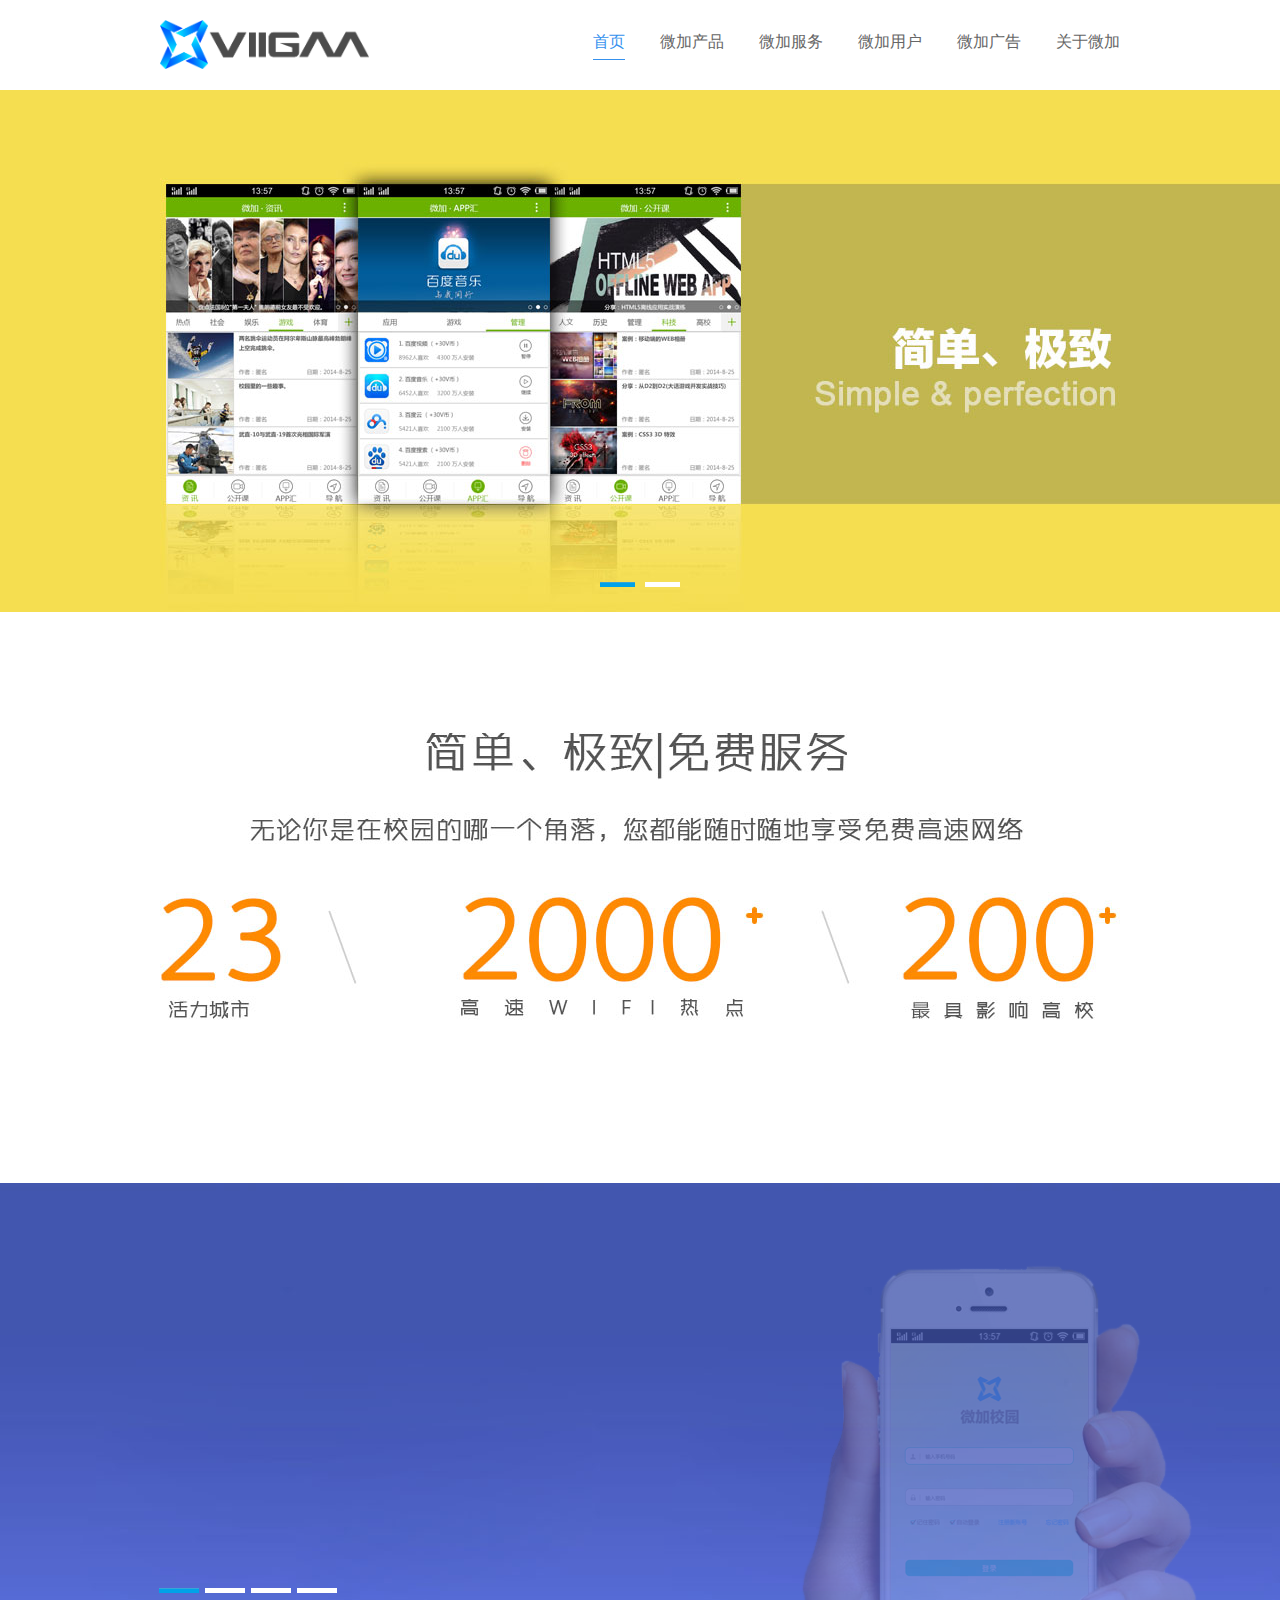
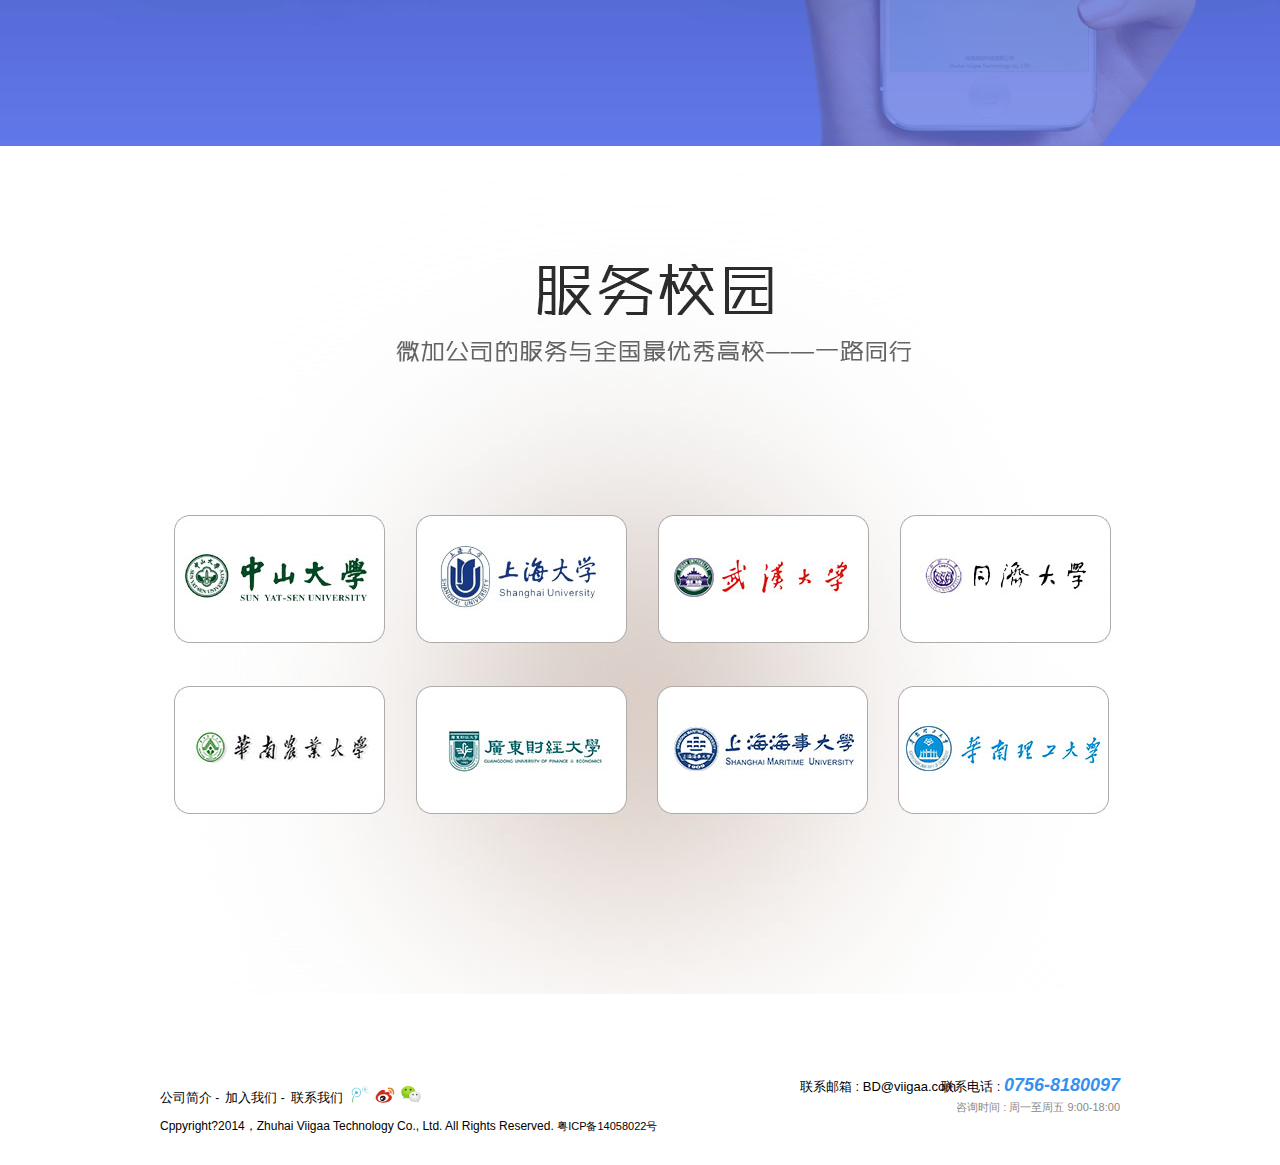
==== commit 647dcd50: "140917" ====
--- a/public/index.html
+++ b/public/index.html
@@ -88,7 +88,7 @@
         </li>
       </ul>
       Cppyright?2014，Zhuhai Viigaa Technology Co., Ltd. All Rights Reserved. <a href="http://www.miitbeian.gov.cn/state/outPortal/loginPortal.action;jsessionid=71SYT2kS15pcp6gwGpXfKGCdkn7MpHGBmQv8GCcsw3PxTpX92hgt!-1048827770"> 粤ICP备14058022号</a> </div>
-    <div class="copyright"> <span>联系电话 : <strong>0756-8180097</strong></span><font>咨询时间 : 周一至周五 9:00-18:00</font><b>联系邮箱 : zengmengqi@viigaa.com</b> </div>
+    <div class="copyright"> <span>联系电话 : <strong>0756-8180097</strong></span><font>咨询时间 : 周一至周五 9:00-18:00</font><b>联系邮箱 : BD@viigaa.com</b> </div>
   </div>
 </footer>
 <script type="text/javascript">
--- a/public/css/css.css
+++ b/public/css/css.css
@@ -1,7 +1,4 @@
-html {
-	overflow-x: hidden;
-}
-/* IE 6 不支持最大宽度，因此默认为 100% 宽度 */
+﻿/* IE 6 不支持最大宽度，因此默认为 100% 宽度 */
 .ie6 img {
 	width: 100%;
 }
@@ -18,7 +15,7 @@
 	border: 0;
 }
 body {
-	font: 15px/41px 微软雅黑;
+	font: 15px/41px '微软雅黑';
 	padding: 0;
 	margin: 0;
 }
@@ -42,12 +39,16 @@
 	margin: 0 auto;
 	z-index: 3;
 	height: 90px;
+	width:expression(document.body.clientWidth <= 960? "960px": "auto");
+    min-width:960px;
 }
 .nav1 {
 	background: #fff;
 	box-shadow: 0 0 6px rgba(0, 0, 0, 0.2);
 	width: 100%;
 	height: 90px;
+	width:expression(document.body.clientWidth <= 960? "960px": "auto");
+    min-width:960px;
 }
 .nav {
 	width: 960px;
@@ -95,6 +96,8 @@
 	border-bottom: 1px solid #f2f2f2;
 	height: 44px;
 	margin-top: 35px;
+	width:expression(document.body.clientWidth <= 960? "960px": "auto");
+    min-width:960px;
 }
 .content-vj ul {
 	margin: 0 auto;
@@ -131,6 +134,8 @@
 	width: 720px;
 	margin: 0 auto;
 	padding: 25px 60px 0;
+	width:expression(document.body.clientWidth <= 720? "720px": "auto");
+    min-width:720px;
 }
 .content-font p {
 	font-size: 16px;
@@ -141,11 +146,15 @@
 	margin: 0 auto;
 	width: 960px;
 	font-size: 0;
+	width:expression(document.body.clientWidth <= 960? "960px": "auto");
+    min-width:960px;
 }
 .content-img1 {
 	margin: 0 auto;
 	width: 100%;
 	height: 520px;
+	width:expression(document.body.clientWidth <= 960? "960px": "auto");
+    min-width:960px;
 }
 .content-img2 {
 	width: 960px;
@@ -174,7 +183,6 @@
 	margin-bottom: 40px;
 }
 .c7 {
-	1background: url(../images/vj/sev3.png);
 	background-color:#fcfcfc;
 }
 .c8 {
@@ -197,10 +205,7 @@
 .c15 {
 	background: url(../images/vj/ad6.jpg);
 }
-.c16 {
-	background: url(../images/vj/vj.png);
-	height: 478px;
-}
+
 /*---------------------------------------------------尾部CSS---------------------------------------------------------*/
 .footer {
 	width: 960px;
@@ -208,6 +213,8 @@
 	margin-top: 40px;
 	clear: both;
 	font-size: 0;
+	width:expression(document.body.clientWidth <= 960? "960px": "auto");
+    min-width:960px;
 }
 .footer-content {
 	width: 960px;
--- a/public/css/index.css
+++ b/public/css/index.css
@@ -4,7 +4,8 @@
 html,body{width:100%;height:100%;font-family:"微软雅黑","宋体","黑体",Arial;}
 a{text-decoration:none}
 * { margin: 0; padding: 0;}
-.flexslider { position: relative; height: 522px;margin: 0 auto; clear:both; width:100%;}
+.flexslider { position: relative; height: 522px;margin: 0 auto; clear:both; width:100%;width:expression(document.body.clientWidth <= 960? "960px": "auto");
+    min-width:960px;}
 .slides { position: relative; z-index: 1;}
 .slides li { height: 522px;margin: 0 auto; width:100%;}
 .flex-control-nav { position: absolute; bottom: 10px; z-index: 2; width: 100%; text-align: center;}
@@ -15,7 +16,8 @@
 
 /**/
 ul,li{list-style:none;margin:0;padding:0}
-.DB_tab25 {width:100%;height:563px;position:relative;overflow:hidden;cursor:pointer; margin:0 auto;}
+.DB_tab25 {width:100%;height:563px;position:relative;overflow:hidden;cursor:pointer; margin:0 auto;width:expression(document.body.clientWidth <= 960? "960px": "auto");
+    min-width:960px;}
 .DB_tab25 .DB_bgSet{position:relative;}
 .DB_tab25 .DB_bgSet li{position:absolute;width:100%;height:563px;display:none;}
 .DB_tab25 .DB_imgSet{position:absolute;width:988px;left:50%;margin-left:-500px;}
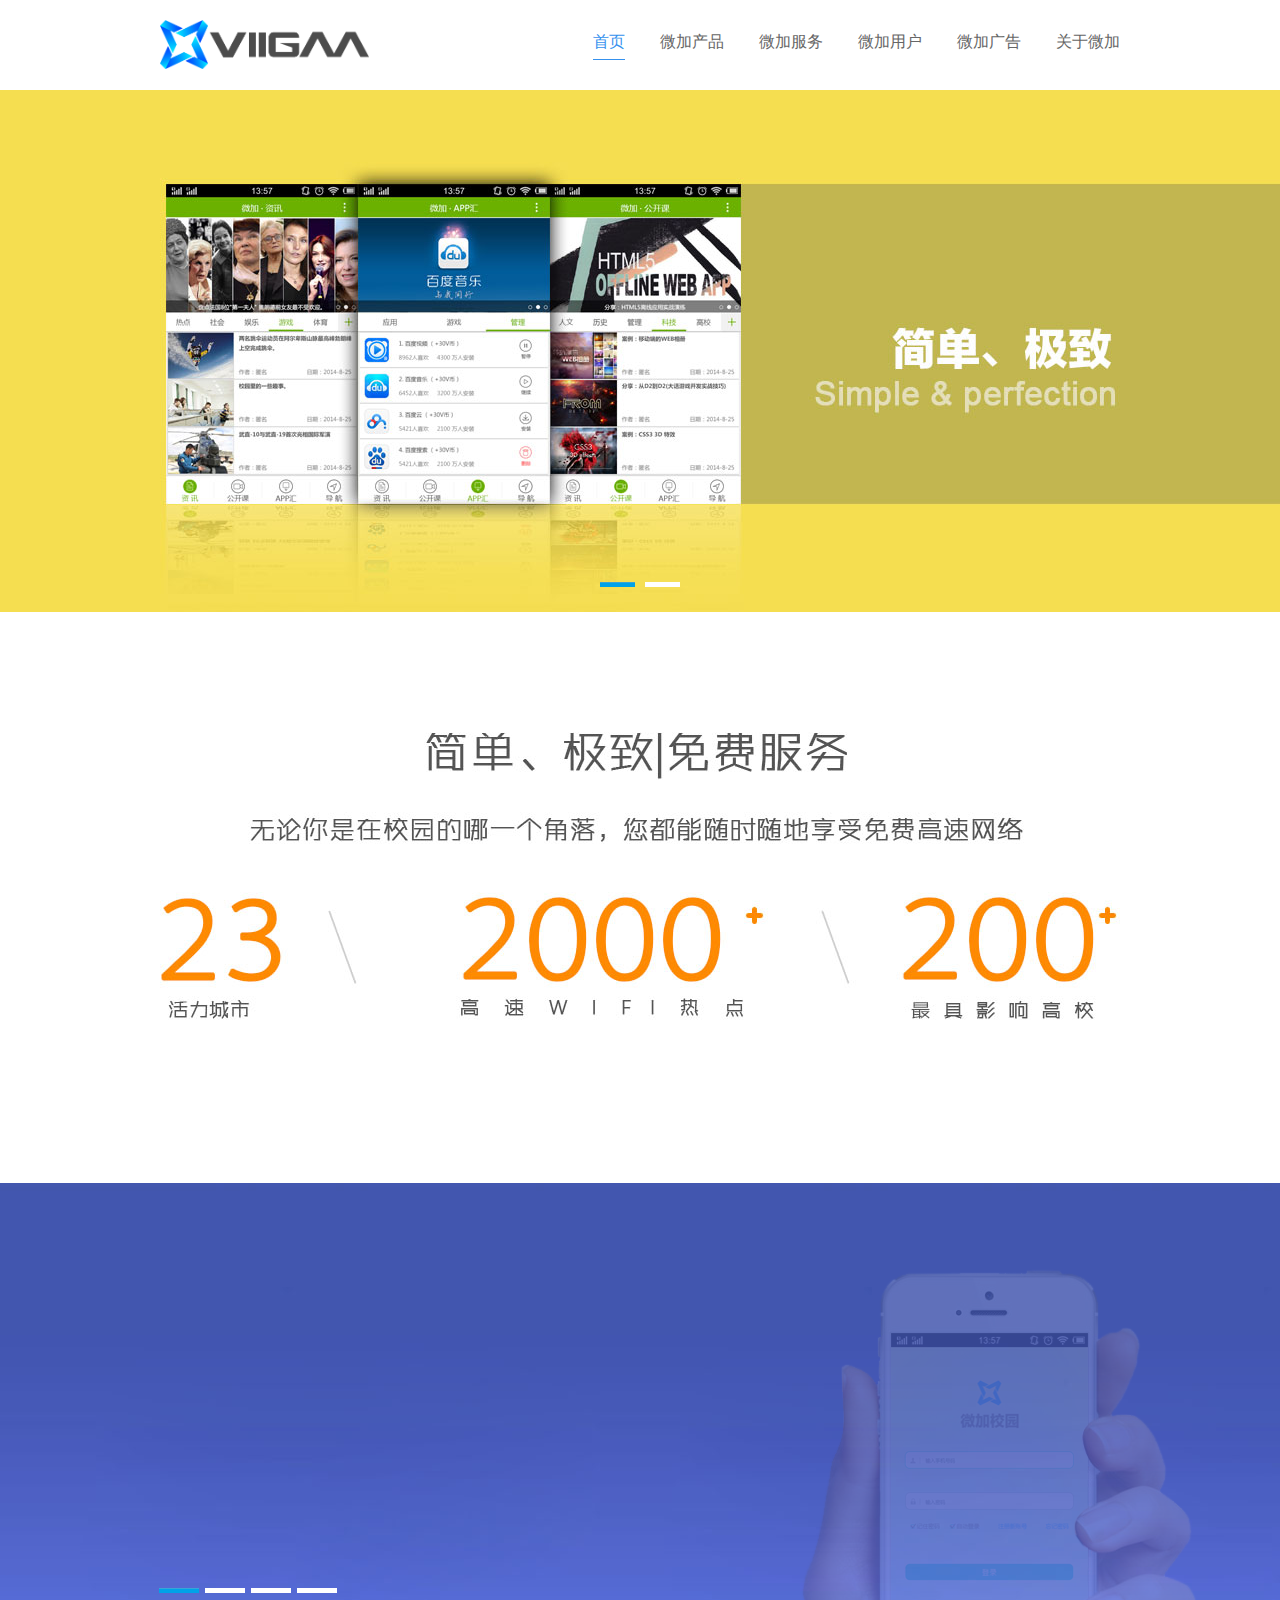
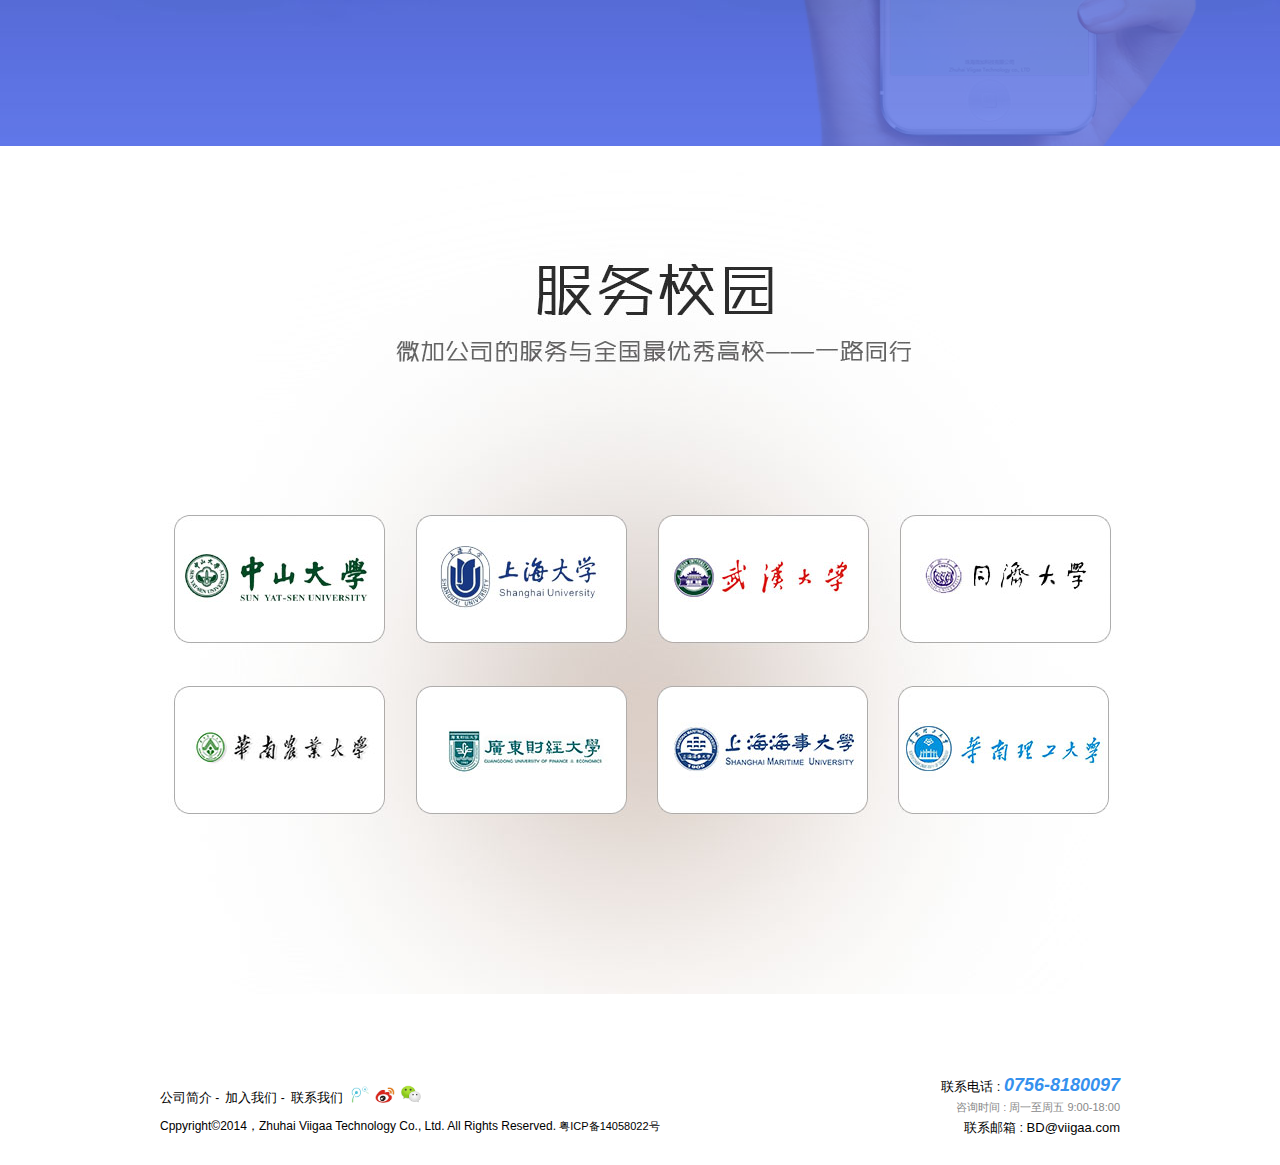
==== commit 7ac6be0b: "update140918" ====
--- a/public/index.html
+++ b/public/index.html
@@ -87,7 +87,7 @@
           <div class="wxf"><img src="images/index/wxm.jpg" height="160" width="160"/><a onclick="closeBox()" class="wxm"><img src="images/index/x.png"/></a></div>
         </li>
       </ul>
-      Cppyright?2014，Zhuhai Viigaa Technology Co., Ltd. All Rights Reserved. <a href="http://www.miitbeian.gov.cn/state/outPortal/loginPortal.action;jsessionid=71SYT2kS15pcp6gwGpXfKGCdkn7MpHGBmQv8GCcsw3PxTpX92hgt!-1048827770"> 粤ICP备14058022号</a> </div>
+      Cppyright©2014，Zhuhai Viigaa Technology Co., Ltd. All Rights Reserved. <a href="http://www.miitbeian.gov.cn/state/outPortal/loginPortal.action;jsessionid=71SYT2kS15pcp6gwGpXfKGCdkn7MpHGBmQv8GCcsw3PxTpX92hgt!-1048827770"> 粤ICP备14058022号</a> </div>
     <div class="copyright"> <span>联系电话 : <strong>0756-8180097</strong></span><font>咨询时间 : 周一至周五 9:00-18:00</font><b>联系邮箱 : BD@viigaa.com</b> </div>
   </div>
 </footer>
--- a/public/css/css.css
+++ b/public/css/css.css
@@ -246,7 +246,7 @@
 }
 .copyright {
 	float: right;
-	width: 35%;
+	width: 30%;
 }
 .copyright span {
 	float: right;
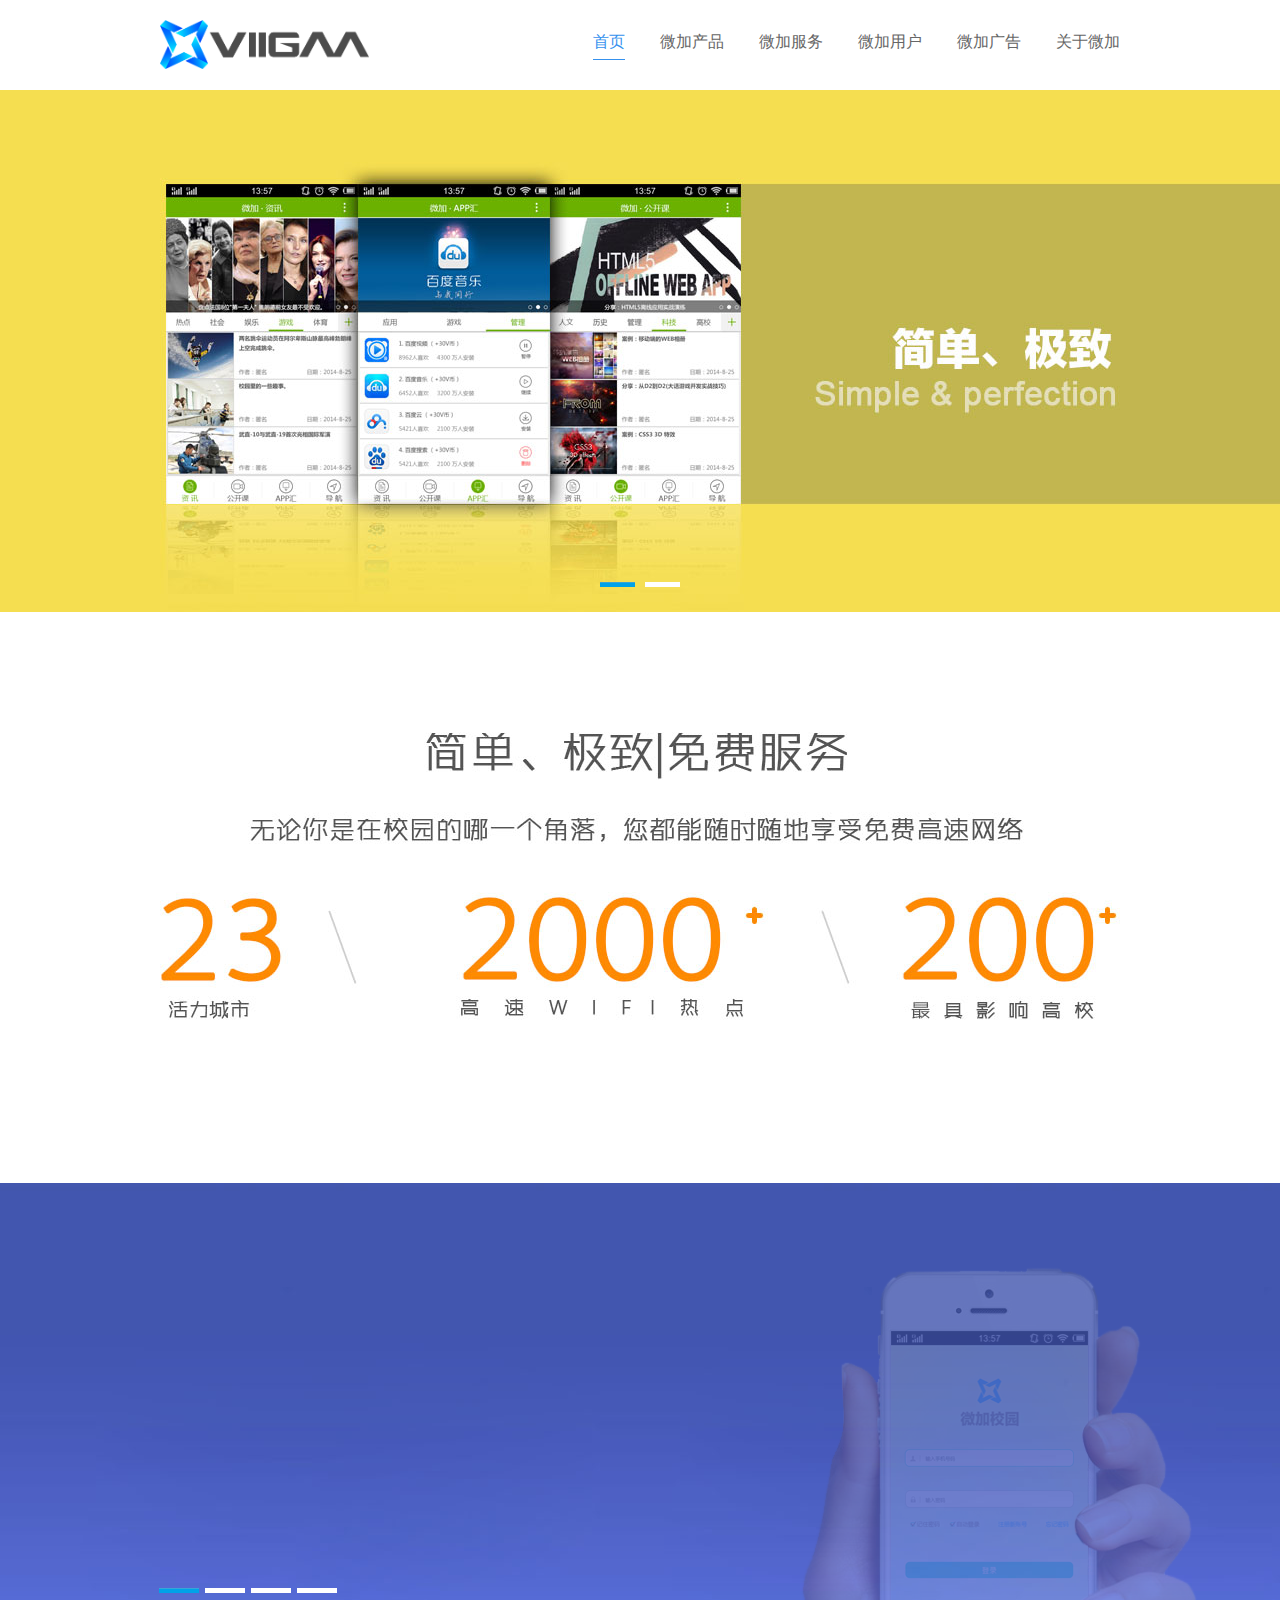
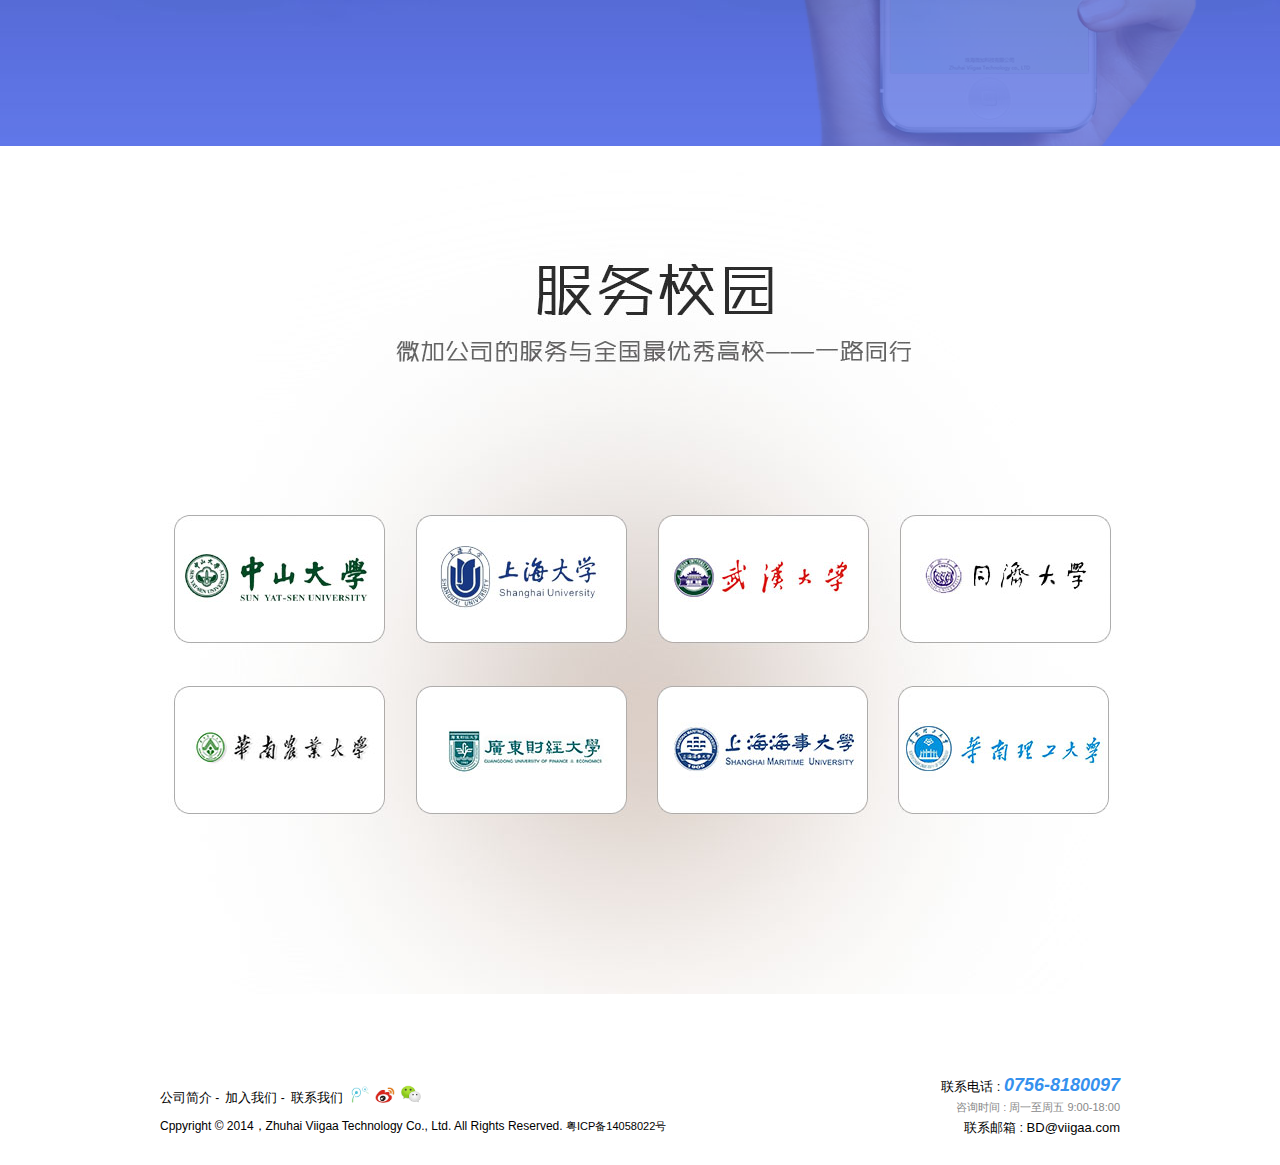
==== commit cc544cda: "140918" ====
--- a/public/index.html
+++ b/public/index.html
@@ -87,7 +87,7 @@
           <div class="wxf"><img src="images/index/wxm.jpg" height="160" width="160"/><a onclick="closeBox()" class="wxm"><img src="images/index/x.png"/></a></div>
         </li>
       </ul>
-      Cppyright©2014，Zhuhai Viigaa Technology Co., Ltd. All Rights Reserved. <a href="http://www.miitbeian.gov.cn/state/outPortal/loginPortal.action;jsessionid=71SYT2kS15pcp6gwGpXfKGCdkn7MpHGBmQv8GCcsw3PxTpX92hgt!-1048827770"> 粤ICP备14058022号</a> </div>
+      Cppyright © 2014，Zhuhai Viigaa Technology Co., Ltd. All Rights Reserved. <a href="http://www.miitbeian.gov.cn/state/outPortal/loginPortal.action;jsessionid=71SYT2kS15pcp6gwGpXfKGCdkn7MpHGBmQv8GCcsw3PxTpX92hgt!-1048827770"> 粤ICP备14058022号</a> </div>
     <div class="copyright"> <span>联系电话 : <strong>0756-8180097</strong></span><font>咨询时间 : 周一至周五 9:00-18:00</font><b>联系邮箱 : BD@viigaa.com</b> </div>
   </div>
 </footer>
